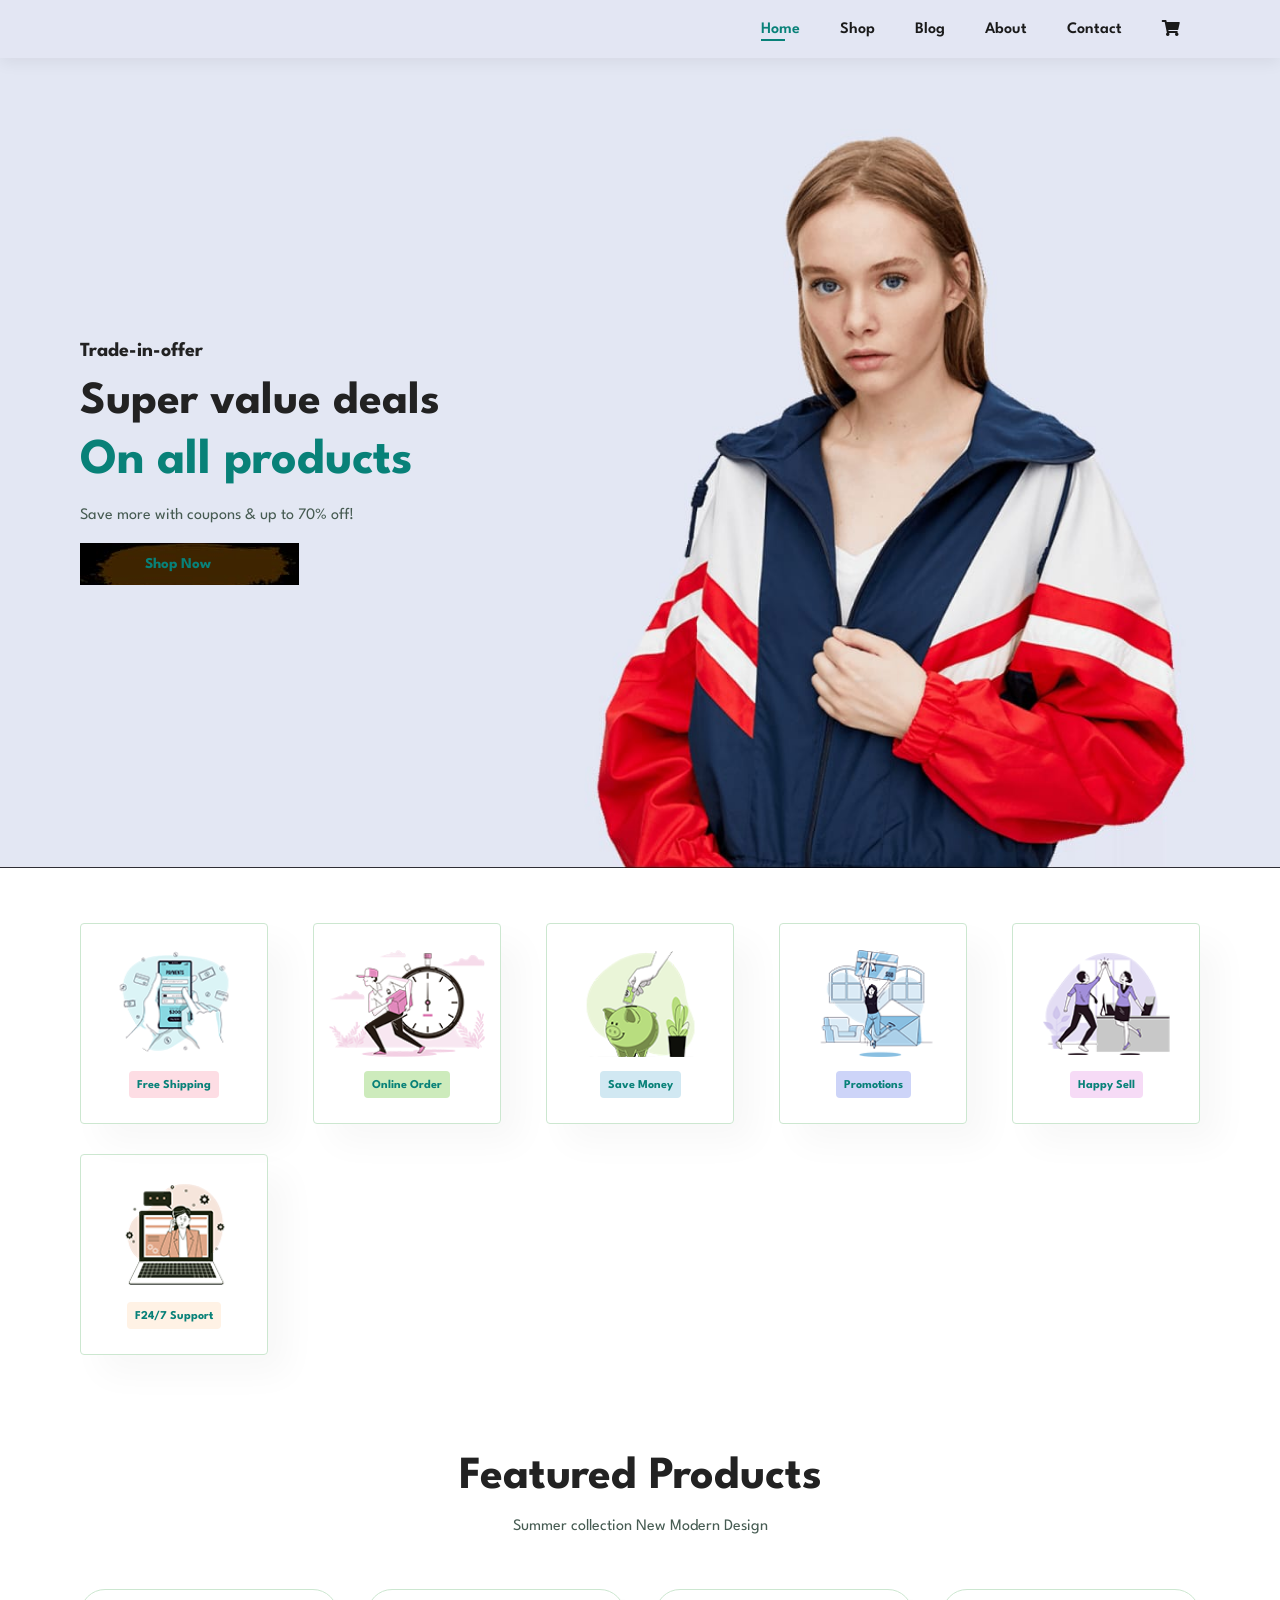
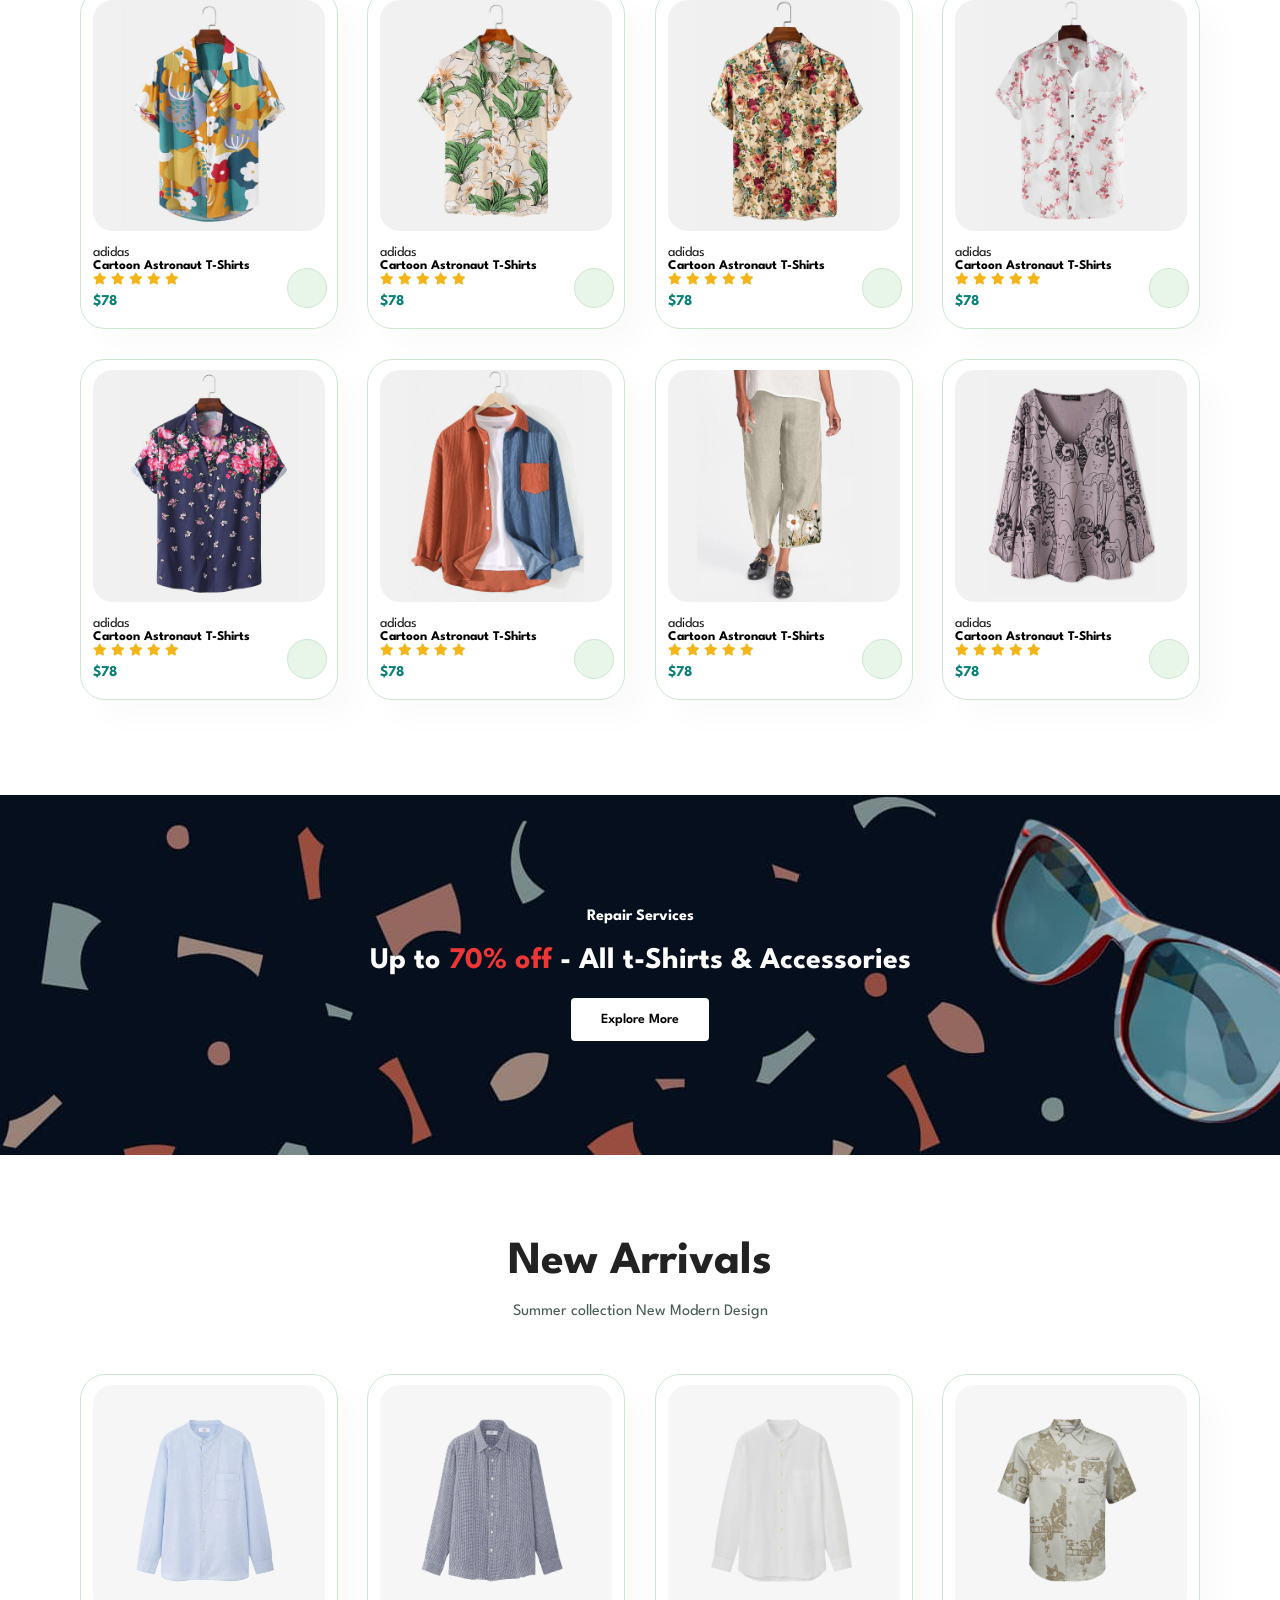
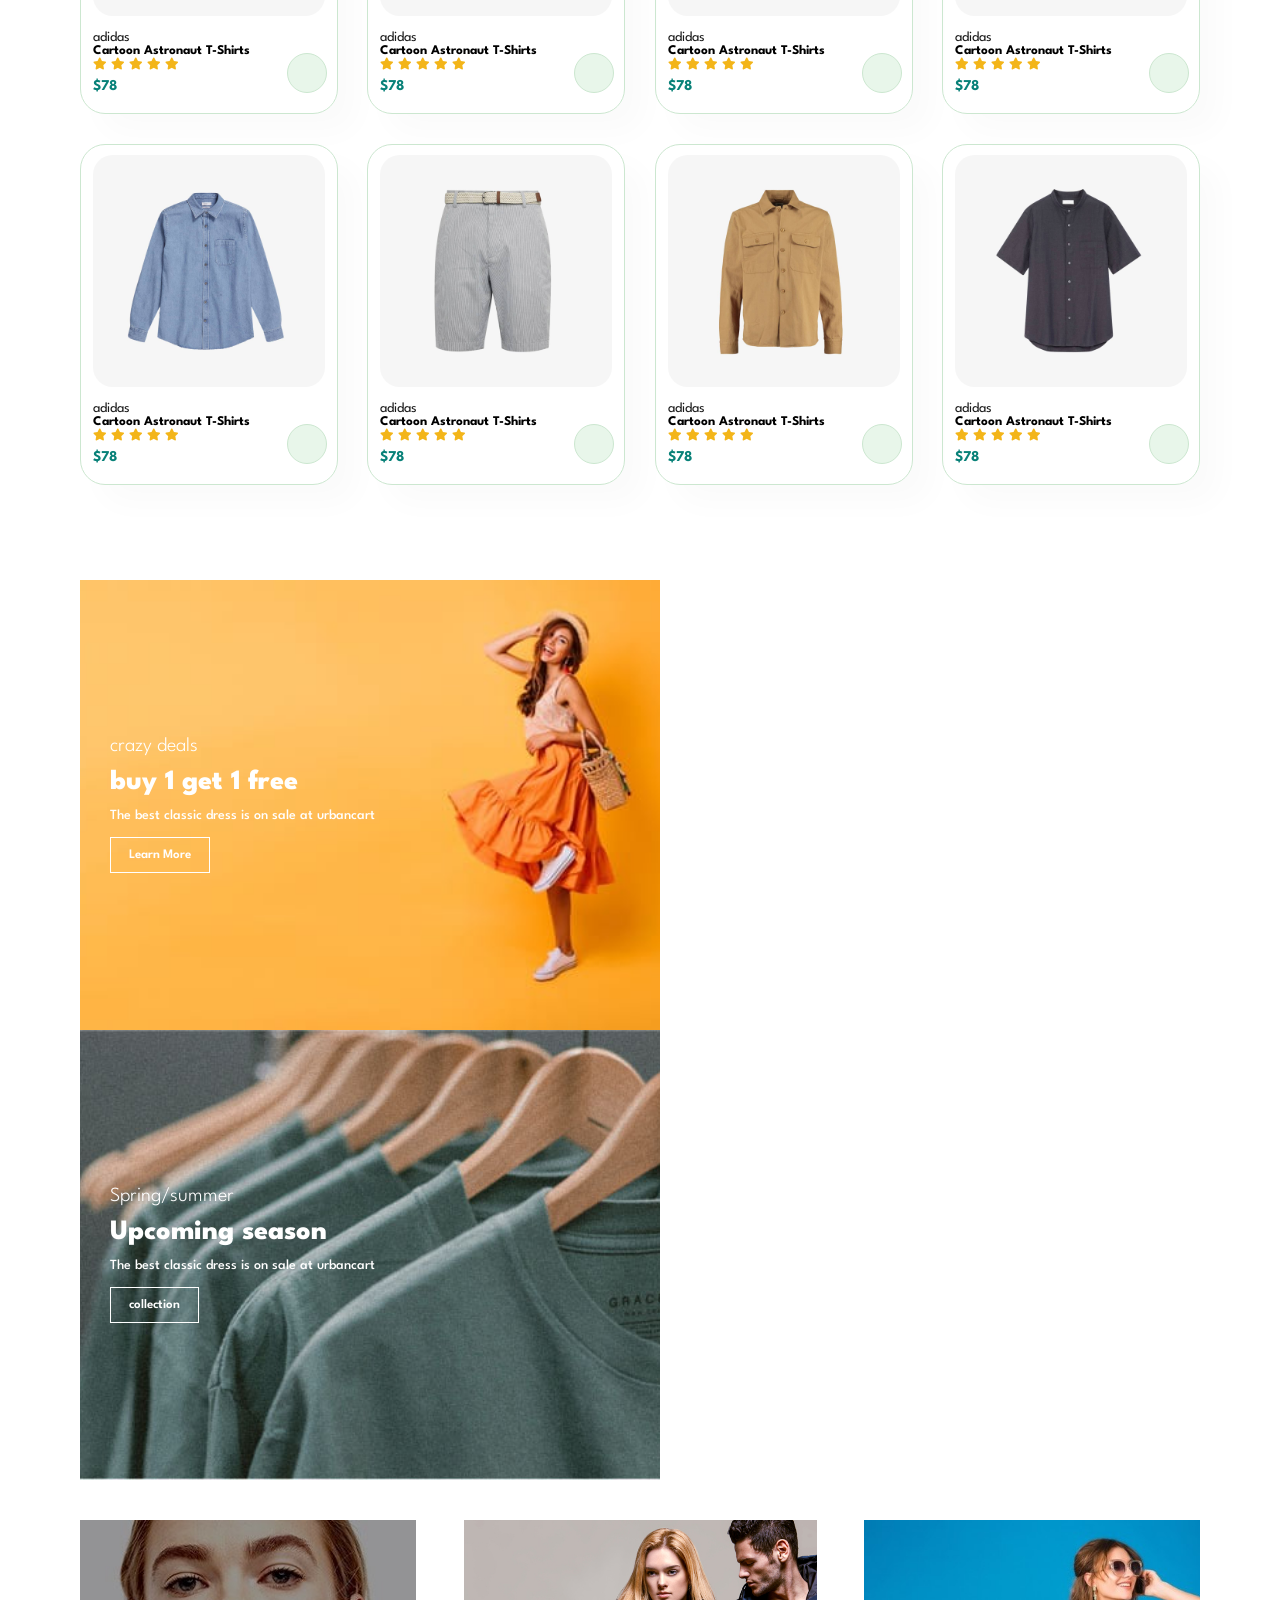
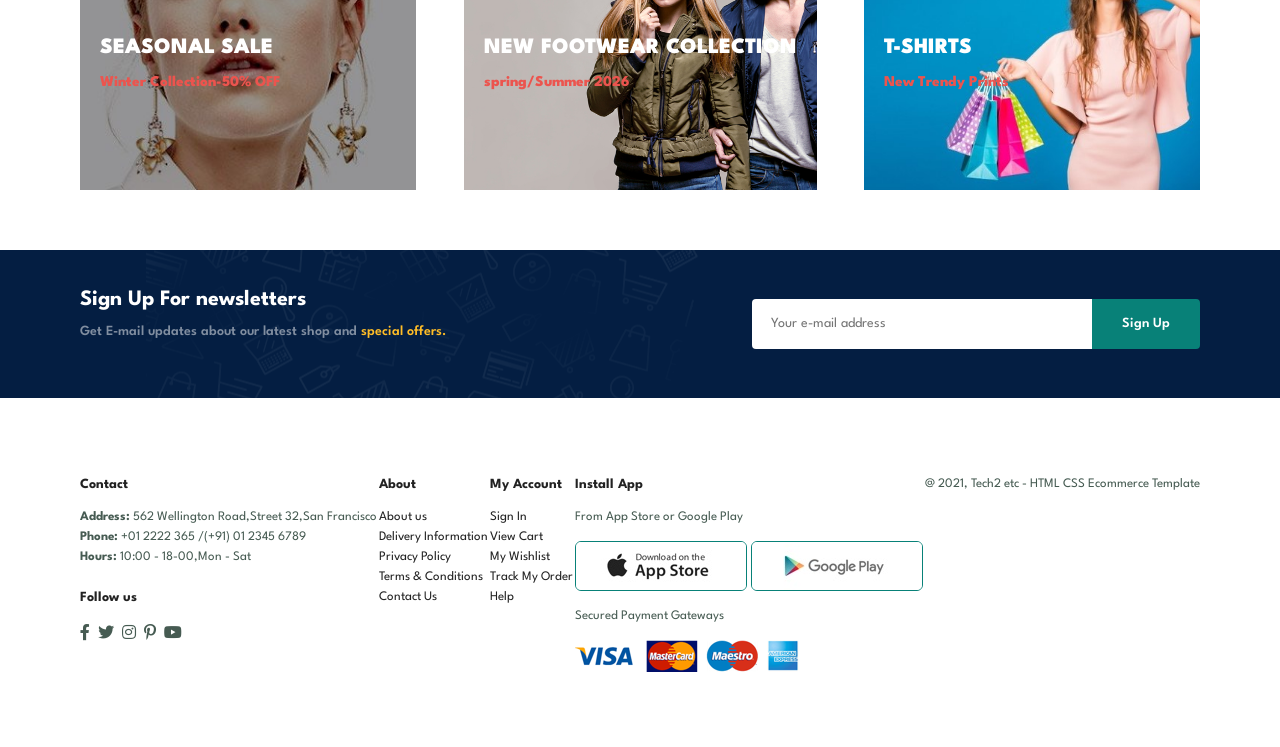
==== index.html @ f7c3d617 "Add files via upload" ====
<!DOCTYPE html>
<html lang="en">
    <head>
        <meta charset="UTF-8">
        <meta http-euuiv="X-UA-Compatible" contents="IE=edge">
        <meta name="viewport" contents="width=device-width,initial-scale=1.0">
        <title> Prachi Ecommerce website</title>
        <link rel="stylesheet" href="https://use.fontawesome.com/releases/v5.15.4/css/all.css" />
        <link rel="stylesheet" href="style.css">
    </head>
    <body>
        <section id="header">
<a href="#"> <img src="Picturess/logo2.png" class="logo" alt=""></a>
<div> 
    <ul id="navbar">
        <li><a class="active" href="index.html">Home</a></li>
        <li><a href="shop.html">Shop</a></li>
        <li><a href="blog.html">Blog</a></li>
        <li><a href="about.html">About</a></li>
        <li><a href="contact.html">Contact</a></li>
        <li><a href="cart.html"><i class="fas fa-shopping-cart"></i></i></a></li>
    </ul>
</div>
        </section>

        <section id="hero">
            <h4>Trade-in-offer</h4>
            <h2>Super value deals</h2>
            <h1>On all products</h1>
            <p>Save more with coupons & up to 70% off! </p>
            <button>Shop Now</button>
        </section>

<section id="feature" class="section-p1">
   <div class="fe-box">
  <img src="picturess/f1.png" alt="">
  <h6>Free Shipping</h6>
   </div>

    <div class="fe-box">
  <img src="picturess/f2.png" alt="">
  <h6>Online Order</h6>
   </div>

   <div class="fe-box">
  <img src="picturess/f3.png" alt="">
  <h6>Save Money</h6>
   </div>

   <div class="fe-box">
  <img src="picturess/f4.png" alt="">
  <h6>Promotions</h6>
   </div>

   <div class="fe-box">
  <img src="picturess/f5.png" alt="">
  <h6>Happy Sell</h6>
   </div>

   <div class="fe-box">
  <img src="picturess/f6.png" alt="">
  <h6>F24/7 Support</h6>
   </div>
</section>

<section id="product1" class="section-p1">
<h2> Featured Products</h2>
<p>Summer collection New Modern Design</p>
<div class="pro-container">
    <div class="pro">
        <img src="picturess/f1.jpeg" alt="">
        <div class="des">
            <span>adidas</span>
            <h5>Cartoon Astronaut T-Shirts</h5>
            <div class="star">
                <i class="fas fa-star"></i>
                <i class="fas fa-star"></i>
                <i class="fas fa-star"></i>
                <i class="fas fa-star"></i>
                <i class="fas fa-star"></i>
            </div>
            <h4>$78</h4>
        </div>
        <a href="#"><i class="fas fa-shopping-cart cart"></i></a>
    </div>

        <div class="pro">
        <img src="picturess/f2.jpg" alt="">
        <div class="des">
            <span>adidas</span>
            <h5>Cartoon Astronaut T-Shirts</h5>
            <div class="star">
                <i class="fas fa-star"></i>
                <i class="fas fa-star"></i>
                <i class="fas fa-star"></i>
                <i class="fas fa-star"></i>
                <i class="fas fa-star"></i>
            </div>
            <h4>$78</h4>
        </div>
        <a href="#"><i class="fas fa-shopping-cart cart"></i></a>
    </div>

        <div class="pro">
        <img src="picturess/f3.jpg" alt="">
        <div class="des">
            <span>adidas</span>
            <h5>Cartoon Astronaut T-Shirts</h5>
            <div class="star">
                <i class="fas fa-star"></i>
                <i class="fas fa-star"></i>
                <i class="fas fa-star"></i>
                <i class="fas fa-star"></i>
                <i class="fas fa-star"></i>
            </div>
            <h4>$78</h4>
        </div>
        <a href="#"><i class="fas fa-shopping-cart cart"></i></a>
    </div>

        <div class="pro">
        <img src="picturess/f4.jpg" alt="">
        <div class="des">
            <span>adidas</span>
            <h5>Cartoon Astronaut T-Shirts</h5>
            <div class="star">
                <i class="fas fa-star"></i>
                <i class="fas fa-star"></i>
                <i class="fas fa-star"></i>
                <i class="fas fa-star"></i>
                <i class="fas fa-star"></i>
            </div>
            <h4>$78</h4>
        </div>
        <a href="#"><i class="fas fa-shopping-cart cart"></i></a>
    </div>

        <div class="pro">
        <img src="picturess/f5.jpg" alt="">
        <div class="des">
            <span>adidas</span>
            <h5>Cartoon Astronaut T-Shirts</h5>
            <div class="star">
                <i class="fas fa-star"></i>
                <i class="fas fa-star"></i>
                <i class="fas fa-star"></i>
                <i class="fas fa-star"></i>
                <i class="fas fa-star"></i>
            </div>
            <h4>$78</h4>
        </div>
        <a href="#"><i class="fas fa-shopping-cart cart"></i></a>
    </div>

        <div class="pro">
        <img src="picturess/f6.jpg" alt="">
        <div class="des">
            <span>adidas</span>
            <h5>Cartoon Astronaut T-Shirts</h5>
            <div class="star">
                <i class="fas fa-star"></i>
                <i class="fas fa-star"></i>
                <i class="fas fa-star"></i>
                <i class="fas fa-star"></i>
                <i class="fas fa-star"></i>
            </div>
            <h4>$78</h4>
        </div>
        <a href="#"><i class="fas fa-shopping-cart cart"></i></a>
    </div>

        <div class="pro">
        <img src="picturess/f7.jpg" alt="">
        <div class="des">
            <span>adidas</span>
            <h5>Cartoon Astronaut T-Shirts</h5>
            <div class="star">
                <i class="fas fa-star"></i>
                <i class="fas fa-star"></i>
                <i class="fas fa-star"></i>
                <i class="fas fa-star"></i>
                <i class="fas fa-star"></i>
            </div>
            <h4>$78</h4>
        </div>
        <a href="#"><i class="fas fa-shopping-cart cart"></i></a>
    </div>

        <div class="pro">
        <img src="picturess/f8.jpg" alt="">
        <div class="des">
            <span>adidas</span>
            <h5>Cartoon Astronaut T-Shirts</h5>
            <div class="star">
                <i class="fas fa-star"></i>
                <i class="fas fa-star"></i>
                <i class="fas fa-star"></i>
                <i class="fas fa-star"></i>
                <i class="fas fa-star"></i>
            </div>
            <h4>$78</h4>
        </div>
        <a href="#"><i class="fas fa-shopping-cart cart"></i></a>
    </div>
</div>
</section>

<section id="banner" class="section-m1">
    <h4>Repair Services</h4>
    <h2>Up to <span>70% off</span> - All t-Shirts & Accessories</h2>
    <button class="normal">Explore More</button>
</section>

<section id="product1" class="section-p1">
<h2> New Arrivals</h2>
<p>Summer collection New Modern Design</p>
<div class="pro-container">
    <div class="pro">
        <img src="newArrivals/n1.jpg" alt="">
        <div class="des">
            <span>adidas</span>
            <h5>Cartoon Astronaut T-Shirts</h5>
            <div class="star">
                <i class="fas fa-star"></i>
                <i class="fas fa-star"></i>
                <i class="fas fa-star"></i>
                <i class="fas fa-star"></i>
                <i class="fas fa-star"></i>
            </div>
            <h4>$78</h4>
        </div>
        <a href="#"><i class="fas fa-shopping-cart cart"></i></a>
    </div>

        <div class="pro">
        <img src="newArrivals/n2.jpg" alt="">
        <div class="des">
            <span>adidas</span>
            <h5>Cartoon Astronaut T-Shirts</h5>
            <div class="star">
                <i class="fas fa-star"></i>
                <i class="fas fa-star"></i>
                <i class="fas fa-star"></i>
                <i class="fas fa-star"></i>
                <i class="fas fa-star"></i>
            </div>
            <h4>$78</h4>
        </div>
        <a href="#"><i class="fas fa-shopping-cart cart"></i></a>
    </div>

        <div class="pro">
        <img src="newArrivals/n3.jpg" alt="">
        <div class="des">
            <span>adidas</span>
            <h5>Cartoon Astronaut T-Shirts</h5>
            <div class="star">
                <i class="fas fa-star"></i>
                <i class="fas fa-star"></i>
                <i class="fas fa-star"></i>
                <i class="fas fa-star"></i>
                <i class="fas fa-star"></i>
            </div>
            <h4>$78</h4>
        </div>
        <a href="#"><i class="fas fa-shopping-cart cart"></i></a>
    </div>

        <div class="pro">
        <img src="newArrivals/n4.jpg" alt="">
        <div class="des">
            <span>adidas</span>
            <h5>Cartoon Astronaut T-Shirts</h5>
            <div class="star">
                <i class="fas fa-star"></i>
                <i class="fas fa-star"></i>
                <i class="fas fa-star"></i>
                <i class="fas fa-star"></i>
                <i class="fas fa-star"></i>
            </div>
            <h4>$78</h4>
        </div>
        <a href="#"><i class="fas fa-shopping-cart cart"></i></a>
    </div>

        <div class="pro">
        <img src="newArrivals/n5.jpg" alt="">
        <div class="des">
            <span>adidas</span>
            <h5>Cartoon Astronaut T-Shirts</h5>
            <div class="star">
                <i class="fas fa-star"></i>
                <i class="fas fa-star"></i>
                <i class="fas fa-star"></i>
                <i class="fas fa-star"></i>
                <i class="fas fa-star"></i>
            </div>
            <h4>$78</h4>
        </div>
        <a href="#"><i class="fas fa-shopping-cart cart"></i></a>
    </div>

        <div class="pro">
        <img src="newArrivals/n6.jpg" alt="">
        <div class="des">
            <span>adidas</span>
            <h5>Cartoon Astronaut T-Shirts</h5>
            <div class="star">
                <i class="fas fa-star"></i>
                <i class="fas fa-star"></i>
                <i class="fas fa-star"></i>
                <i class="fas fa-star"></i>
                <i class="fas fa-star"></i>
            </div>
            <h4>$78</h4>
        </div>
        <a href="#"><i class="fas fa-shopping-cart cart"></i></a>
    </div>

        <div class="pro">
        <img src="newArrivals/n7.jpg" alt="">
        <div class="des">
            <span>adidas</span>
            <h5>Cartoon Astronaut T-Shirts</h5>
            <div class="star">
                <i class="fas fa-star"></i>
                <i class="fas fa-star"></i>
                <i class="fas fa-star"></i>
                <i class="fas fa-star"></i>
                <i class="fas fa-star"></i>
            </div>
            <h4>$78</h4>
        </div>
        <a href="#"><i class="fas fa-shopping-cart cart"></i></a>
    </div>

        <div class="pro">
        <img src="newArrivals/n8.jpg" alt="">
        <div class="des">
            <span>adidas</span>
            <h5>Cartoon Astronaut T-Shirts</h5>
            <div class="star">
                <i class="fas fa-star"></i>
                <i class="fas fa-star"></i>
                <i class="fas fa-star"></i>
                <i class="fas fa-star"></i>
                <i class="fas fa-star"></i>
            </div>
            <h4>$78</h4>
        </div>
        <a href="#"><i class="fas fa-shopping-cart cart"></i></a>
    </div>
</div>
</section>

<section id="sm-banner" class="section-p1">
    <div class="banner-box">
        <h4>crazy deals</h4>
        <h2>buy 1 get 1 free</h2>
        <span>The best classic dress is on sale at urbancart</span>
        <button class="white">Learn More</button>
    </div>

    <div class="banner-box banner-box2">
        <h4>Spring/summer</h4>
        <h2>Upcoming season</h2>
        <span>The best classic dress is on sale at urbancart</span>
        <button class="white">collection</button>
    </div>
</section>

<section id="banner3">
     <div class="banner-box">
        <h2>SEASONAL SALE</h2>
        <h3>Winter Collection-50% OFF</h3>
    </div>

     <div class="banner-box banner-box2">
        <h2>NEW FOOTWEAR COLLECTION</h2>
        <h3>spring/Summer 2026</h3>
    </div>

     <div class="banner-box banner-box3">
        <h2>T-SHIRTS</h2>
        <h3>New Trendy Prints</h3>
    </div>
</section>

<section id="newsletter" class="section-p1  section-m1">
    <div class="newstext">
        <h4>Sign Up For newsletters</h4>
        <p>Get E-mail updates about our latest shop and <span> special offers.</span> </p>
        </div>

    <div class="form">
    <input type="text" placeholder="Your e-mail address">
    <button class="normal">Sign Up</button>
    <div>

    </div>
</section>

<footer class="section-p1">
    <div class="col">
        <h4>Contact</h4>
        <p><strong>Address: </strong> 562 Wellington Road,Street 32,San Francisco</p>
        <p><strong>Phone:</strong> +01 2222 365 /(+91) 01 2345 6789</p>
        <p><strong>Hours:</strong> 10:00 - 18-00,Mon - Sat </p>
        <div class="follow">
            <h4>Follow us</h4>
            <div class="icon">
                <i class="fab fa-facebook-f"></i>
                <i class="fab fa-twitter"></i>
                <i class="fab fa-instagram"></i>
                <i class="fab fa-pinterest-p"></i>
                <i class="fab fa-youtube"></i>
            </div>
        </div>
    </div>
    <div class="col">
        <h4>About</h4>
        <a href="#">About us</a>
        <a href="#">Delivery Information</a>
        <a href="#">Privacy Policy</a>
        <a href="#">Terms & Conditions</a>
        <a href="#">Contact Us</a>
    </div>

     <div class="col">
        <h4>My Account</h4>
        <a href="#">Sign In</a>
        <a href="#">View Cart</a>
        <a href="#">My Wishlist</a>
        <a href="#">Track My Order</a>
        <a href="#">Help</a>
    </div>

    <div class="col install">
        <h4>Install App</h4>
        <p>From App Store or Google Play</p>
        <div class="row">
            <img src="newArrivals/app.jpg" alt="">
            <img src="newArrivals/play.jpg" alt="">
        </div>
        <p>Secured Payment Gateways</p>
        <img src ="newArrivals/pay.png" alt="">
    </div>

    <div class"copyright">
        <p>@ 2021, Tech2 etc - HTML CSS Ecommerce Template</p>
    </div>
</footer>
      <script src="script.js"></script>
    </body>
</html>
---- style.css ----
@import url('https://fonts.googleapis.com/css2?family=Spartan:wght@100;200;300;400;500;600;700;800;900&display=swap');
*{
    margin: 0;
    padding: 0;
    box-sizing:border-box;
    font-family: 'Spartan', sans-serif;
}

.logo {
    width: 80px;
    height: auto;;
}

h1 {
    font-size: 50px;
    line-height: 64px;
    color: #222;
}

h2 {
    font-size: 46px;
    line-height: 54px;
    color: #222;
}

h4 {
    font-size: 20px;
    color: #222;
}

h6 {
    font-weight: 700;
    font-size: 12px;
}

p {
    font-size: 16px;
    color: #465b52;
    margin: 15px 0 20px 0;
}

.section-p1 {
    padding: 40px 80px;
}

.section-m1 {
    margin: 40px 0;
}

button.normal{
    font-size: 14px;
    font-weight: 600;
    padding: 15px 30px;
    color: #000;
    background-color: #fff;
    border-radius: 4px;
    cursor: pointer;
    border: none;
    outline: none;
    transition: 0.2s;
}

button.white{
    font-size: 13px;
    font-weight: 600;
    padding: 11px 18px;
    color: #fff;
    background-color: transparent;
    cursor: pointer;
    border: 1px solid #fff;
    outline: none;
    transition: 0.2s;
}

body{
    width: 100%;
}

#header{
    display: flex;
    align-items: center;
    justify-content: space-between;
    padding: 20px 80px;
    background: #E3E6F3;
    box-shadow: 0 5px 15px rgba(0, 0, 0, 0.06);
    z-index: 999;
    position: sticky;
    top: 0;
    left: 0;
}

#navbar{
   display: flex;
   align-items: center;
   justify-content: center; 
}

#navbar li{
    list-style: none;
    padding: 0 20px;
    position: relative;
}

#navbar li a {
    text-decoration: none;
    font-size: 16px;
    font-weight: 600;
    color: #1a1a1a;
    transition: 0.3s ease;
}

#navbar li a:hover,
#navbar li a.active{
    color: #088178;
}

#navbar li a.active::after,
#navbar li a:hover ::after {
    content: "";
    width: 30%;
    height: 2px;
    background: #088178;
    position: absolute;
    bottom: -4px;
    left: 20px;
}

#hero {
    background-image: url("picturess/hero4.png");
    height: 90vh;
    width: 100%;
    background-size: cover;
    background-position: top 25% right 0;
    padding: 0 80px;
    display: flex;
    flex-direction: column;
    align-items: flex-start;
    justify-content: center;
}

#hero h4{
    padding-bottom: 15px;
}
#hero h1{
    color: #088178
}
#hero button{
    background-image: url("picturess/button.png");
    background-color: transparent;
    color: #088178;
    border: 0;
    padding: 14px 88px 14px 65px;
    background-repeat: no-repeat;
    cursor: pointer;
    font-weight: 700;
    font-size: 15px;
}

#feature{
    display: flex;
    align-items: center;
    justify-content:space-between;
    flex-wrap: wrap;

}

#feature .fe-box{
    width: 188px;
    text-align: center;
    padding: 25px 15px;
    box-shadow: 20px 20px 34px rgba(0, 0, 0, 0.03);
    border: 1px solid #cce7d0;
    border-radius: 4px;
    margin: 15px 0;
}

#feature .fe-box:hover{
    box-shadow: 10px 10px 54px rgba(70, 62, 221, 0.1);
}

#feature .fe-box img{
    width: 100%;
    margin-bottom: 10px;
}

#feature .fe-box h6{
    display: inline-block;
    padding: 9px 8px 6px 8px;
    line-height: 1;
    border-radius: 4px;
    color: #088178;
    background-color:  #fddde4;
}

#feature .fe-box:nth-child(2) h6{
    background-color:  #cdebbc;
}

#feature .fe-box:nth-child(3) h6{
    background-color:  #d1e8f2;
}

#feature .fe-box:nth-child(4) h6{
    background-color:  #cdd4f8;
}
#feature .fe-box:nth-child(5) h6{
    background-color:  #f6dbf6;
}
#feature .fe-box:nth-child(6) h6{
    background-color:  #fff2e5;
}

#product1 {
    text-align: center;
}

#product1 .pro-container{
 display: flex;
 justify-content: space-between;
 padding-top: 20px;
 flex-wrap: wrap;
}

#product1 .pro{
    width: 23%;
    min-width: 250px;
    padding: 10px 12px;
    border: 1px solid #cce7d0;
    border-radius: 25px;
    cursor: pointer;
    box-shadow: 20px 20px 30px rgba(0, 0, 0, 0.02);
    margin: 15px 0;
    transition: 0.2s ease;
    position: relative;
}

#product1 .pro:hover{
   box-shadow: 20px 20px 30px rgba(0, 0, 0, 0.06); 
}

#product1 .pro img {
   width: 100%;
   border-radius: 20px;
}

#product1 .pro .des{
    text-align: start;
    padding: 10px 0;
}

#product1 .pro .des span {
    color: #606063;
    font-size: 12px;
}

#product1 .pro .des span {
    padding-top: 7px;
    color: #1a1a1a;
    font-size: 14px;
}

#product1 .pro .des i{
    font-size: 12px;
    color: rgb(243, 181, 25);
}

#product1 .pro .des h4{
    padding-top: 7px;
    font-size: 15px;
    font-weight: 700;
    color: #088178;
}

#product1 .pro .cart{
    width: 40px;
    height: 40px;
    line-height: 40px;
    border-radius: 50px;
    background-color: #e8f6ea ;
    font-weight: 500;
    color: #088178;
    border: 1px solid #cce7d0;
    position:absolute;
    bottom: 20px;
    right:10px;
}

#banner{
    display: flex;
    flex-direction: column;
    justify-content: center;
    align-items: center;
    text-align: center;
    background-image: url("picturess/b2.jpg");
    width: 100%;
    height: 40vh;
    background-size: cover;
    background-position: center;
}

#banner h4{
    color: #fff;
    font-size: 16px;
}

#banner h2{
    color: #fff;
    font-size: 30px;
    padding: 10px 0;
}

#banner h2 span{
    color: #ef3636;

}

#banner button:hover{
    background: #088178;
    color: #fff;
}
#sm-banner{
    display: flex;
    justify-content: space-between;
    flex-wrap: wrap;
}

#sm-banner .banner-box{
    display: flex;
    flex-direction: column;
    justify-content: center;
    align-items: flex-start;
    background-image: url("newArrivals/b17.jpeg");
    min-width: 580px;
    height: 50vh;
    background-size: cover;
    background-position: center;
    padding: 30px;
}

#sm-banner .banner-box2{
    background-image: url("newArrivals/b10.jpg");
}

#sm-banner h4{
    color: #fff;
    font-size: 20px;
    font-weight: 300;
}

#sm-banner h2{
    color: #fff;
    font-size: 28px;
    font-weight: 800;
}

#sm-banner span{
    color: #fff;
    font-size: 14px;
    font-weight: 500;
    padding-bottom: 15px;
}

#sm-banner .banner-box:hover button{
    background: #088178;
    border: 1px solid #088178;
}

#banner3{
display: flex;
justify-content: space-between;
flex-wrap: wrap;
padding: 0 80px;
}

#banner3 .banner-box{
    display: flex;
    flex-direction: column;
    justify-content: center;
    align-items: flex-start;
    background-image: url("newArrivals/b7.jpg");
    min-width: 30%;
    height: 30vh;
    background-size: cover;
    background-position: center;
    padding: 20px;
    margin-bottom:20px ;
}

#banner3 .banner-box2{
    background-image: url("newArrivals/b4.jpg");
}

#banner3 .banner-box3{
      background-image: url("newArrivals/b18.jpeg");
}

#banner3 h2{
    color: #fff;
    font-weight: 900;
    font-size: 22px;
}

#banner3 h3{
    color: #ec544e;
    font-weight: 800;
    font-size: 15px;
}

#newsletter{
    display:flex;
    justify-content: space-between;
    flex-wrap:wrap;
    align-items:center;
    background-image: url("newArrivals/b14.png");
    background-repeat: no-repeat;
    background-position: 20% 30%;
    background-color: #041e42;
}

#newsletter h4{
    font-size: 22px;
    font-weight: 700;
    color: #fff;
}

#newsletter p{
    font-size: 14px;
    font-weight: 600;
    color: #818ea0;
}


#newsletter p span {
    color: #ffbd27;;
}

#newsletter .form{
    display: flex;
    width: 40%;
}

#newsletter input{
    height: 3.125rem;
    padding: 0 1.25em;
    font-size: 14px;
    width: 100%;
    border: 1px solid transparent;
    border-radius: 4px;
    outline: none;
    border-top-right-radius: 0;
      border-bottom-right-radius: 0;
}

#newsletter button{
    background-color: #088178;
    color: #fff;
    white-space: nowrap;
    border-top-left-radius: 0;
      border-bottom-left-radius: 0;
}

footer{
    display: flex;
    flex-wrap: wrap;
    justify-content: space-between;
}

footer .col{
    display: flex;
    flex-direction: column;

   align-items: flex-start;
   margin-bottom: 20px;
}

footer .logo{
    margin-bottom: 30px;
}

footer h4{
    font-size: 14px;
    padding-bottom: 20px;
}

footer p{
    font-size: 13px;
    margin: 0 0 8px 0;
}

footer a{
    font-size: 13px;
    text-decoration: none;
    color: #222;
    margin-bottom: 10px;
    margin: 0 0 8px 0;
}

footer .follow{
    margin-top: 20px;
}

footer .follow i{
    color: #465b52;
    padding-right: 4px;
    cursor: pointer;
}

footer .install .row img{
    border: 1px solid #088178;
    border-radius: 6px;
}

footer .install img{
    margin: 10px 0 15px 0;
}

footer .follow i:hover,
footer a:hover{
    color: #088178;
}

footer .copyright{
    width: 100%;
    text-align: center;
}

@media (max-width:799px){
    #navbar {
    display: flex;
    flex-direction: column;
    align-items: flex-start;
    justify-content: flex-start;
    position: fixed;
    top: 0;
    right: 0px;
    height: 100vh;
    width: 300px;
}
}
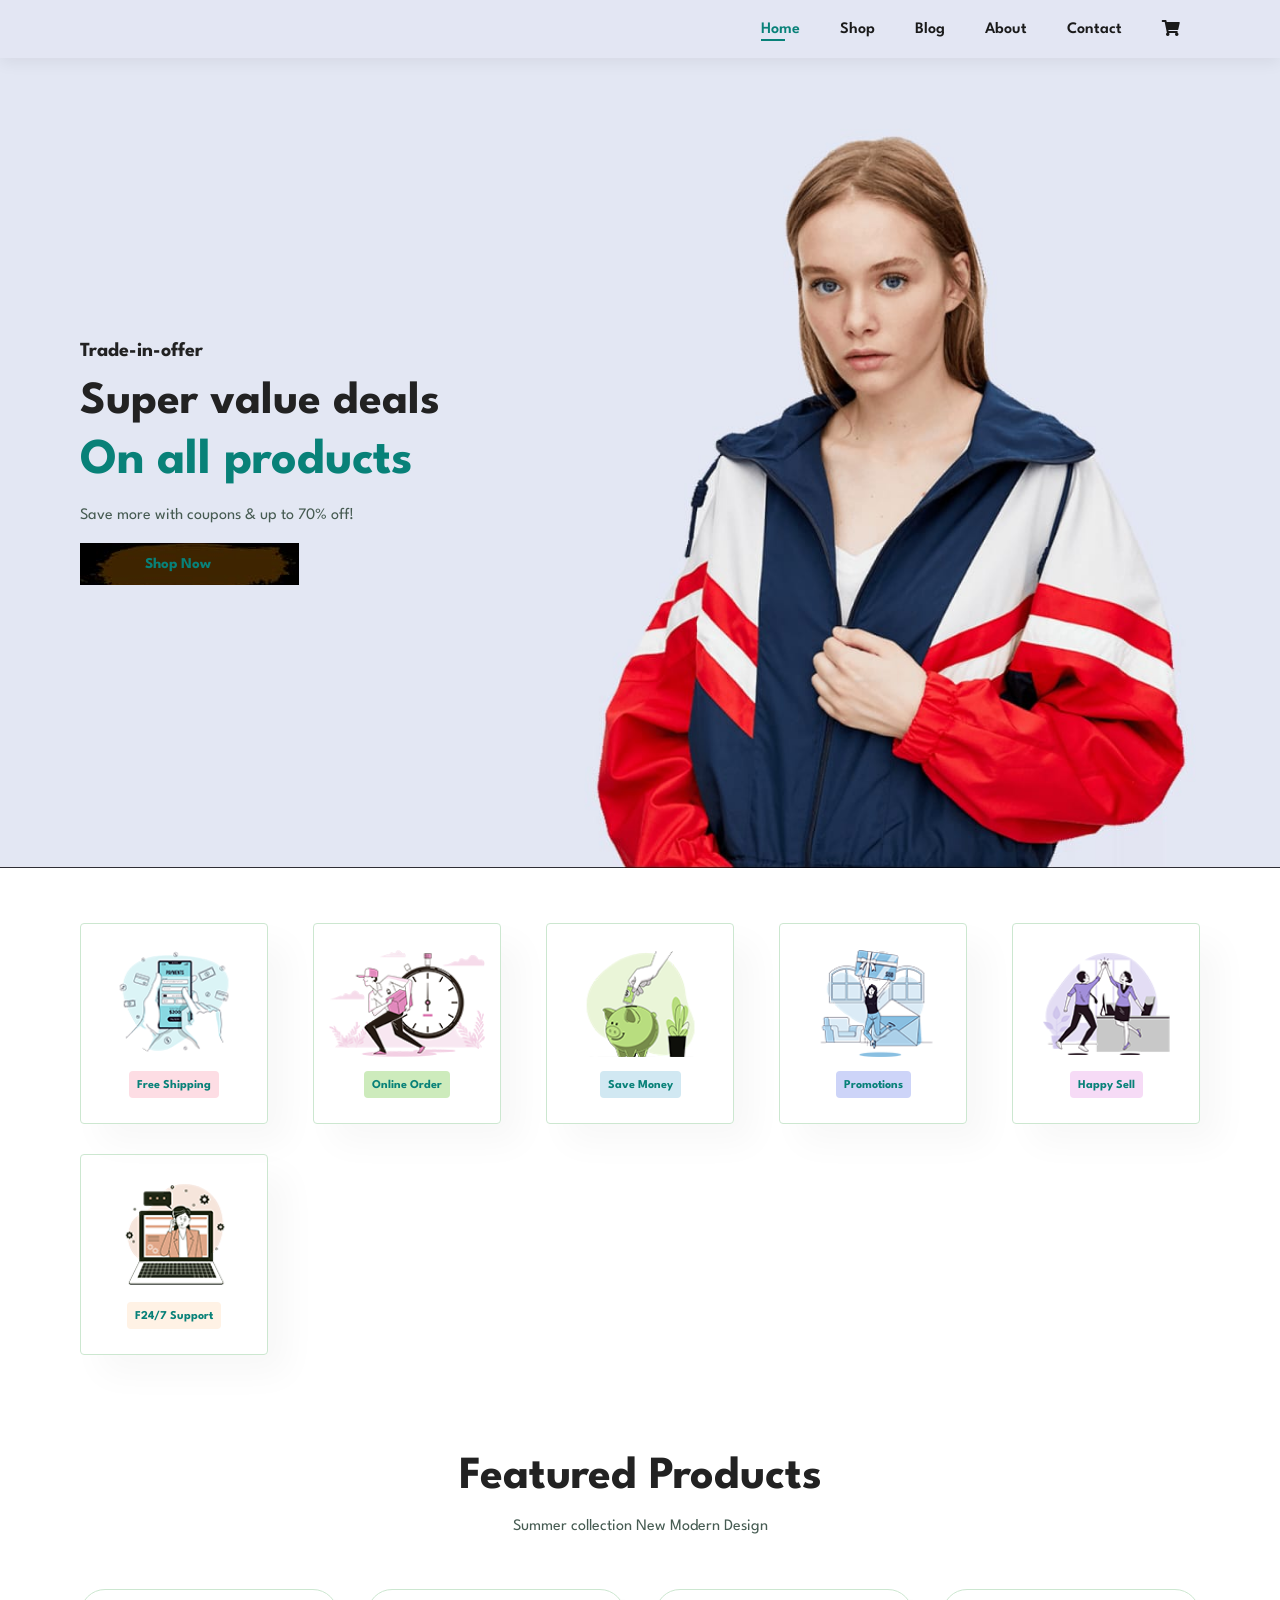
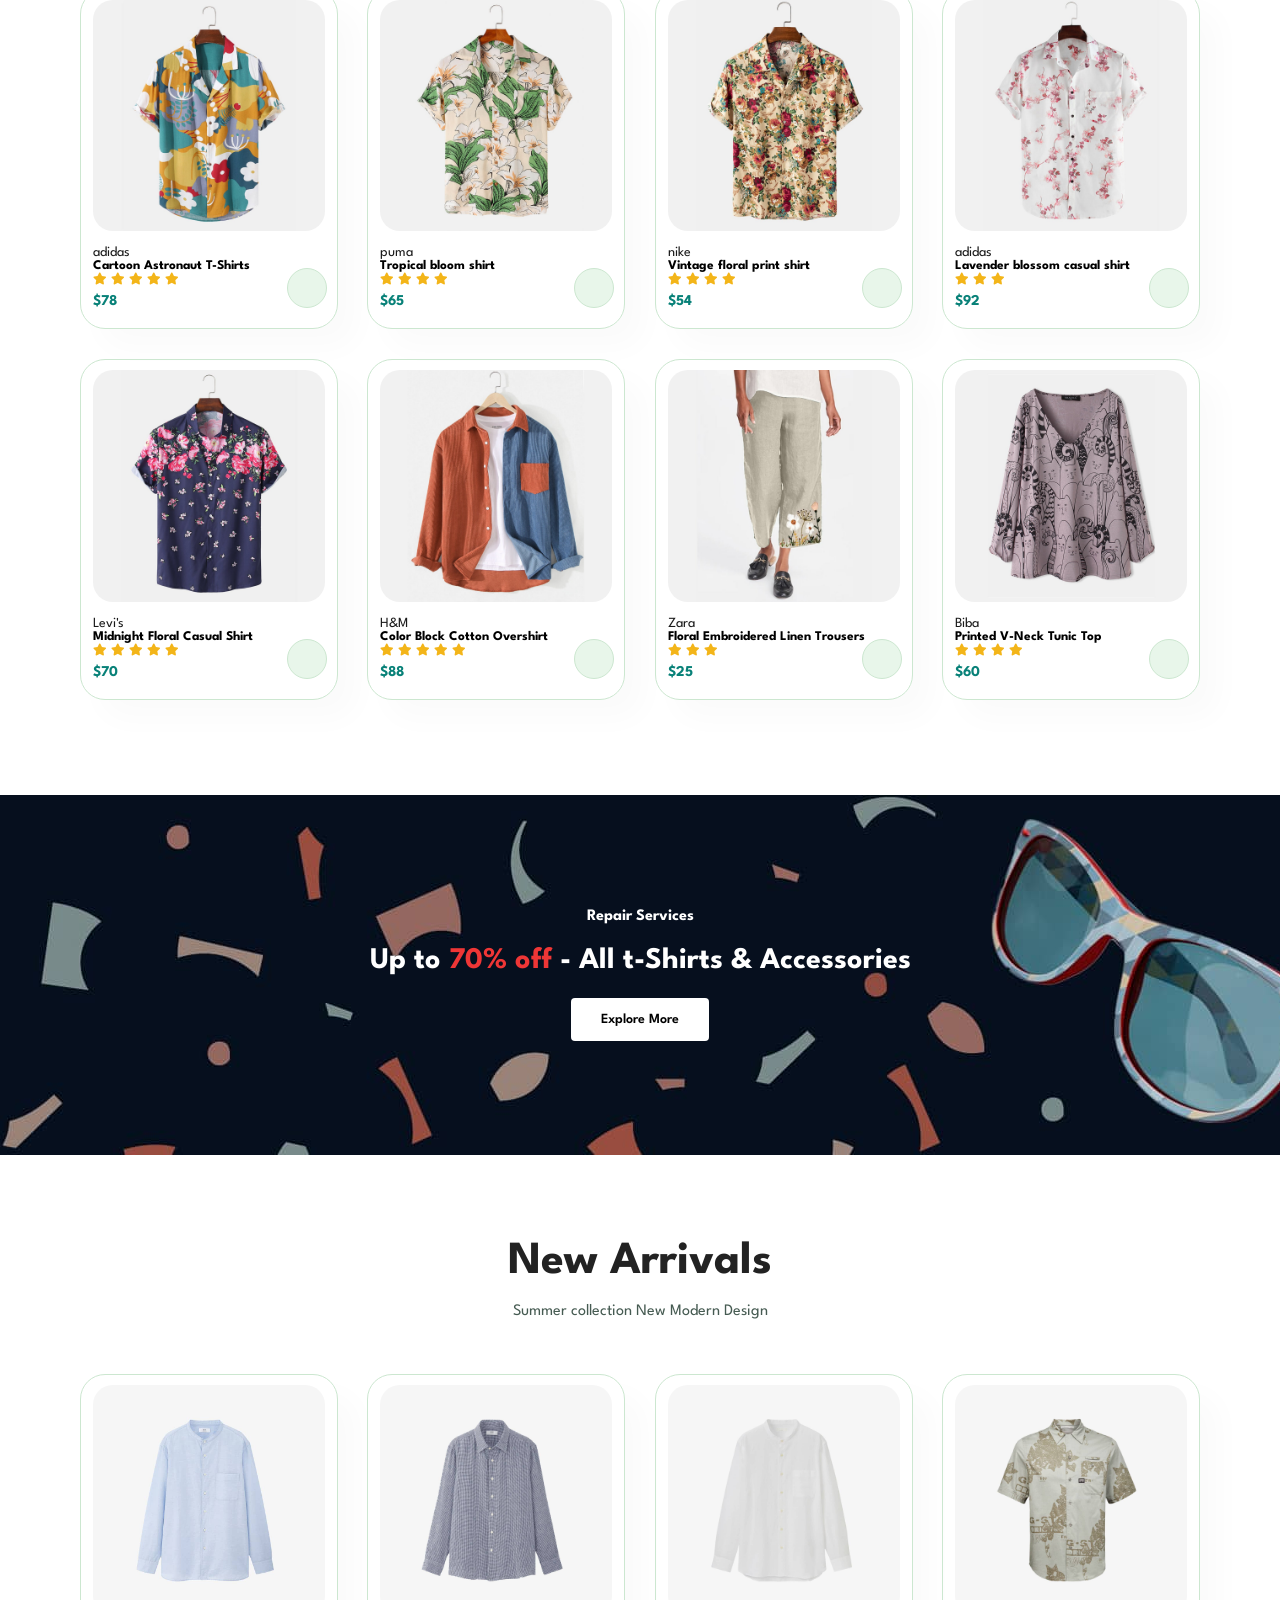
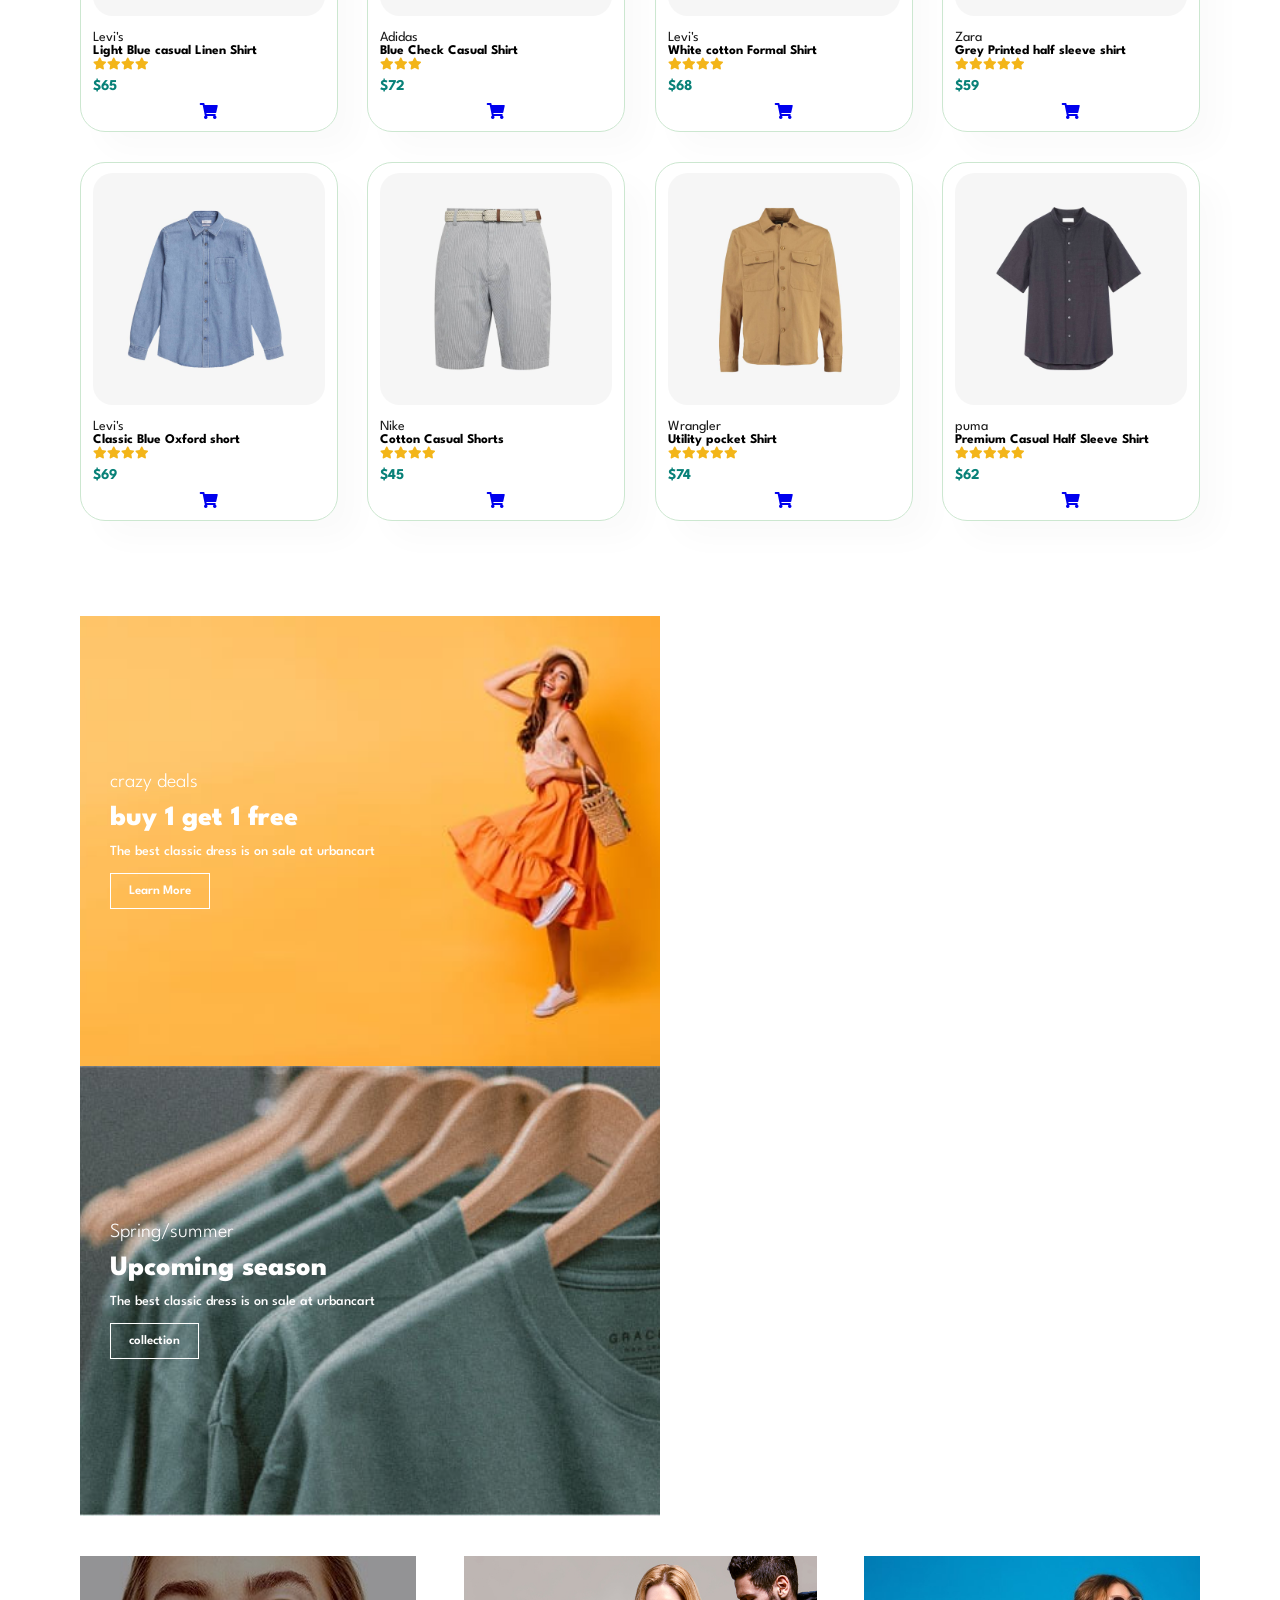
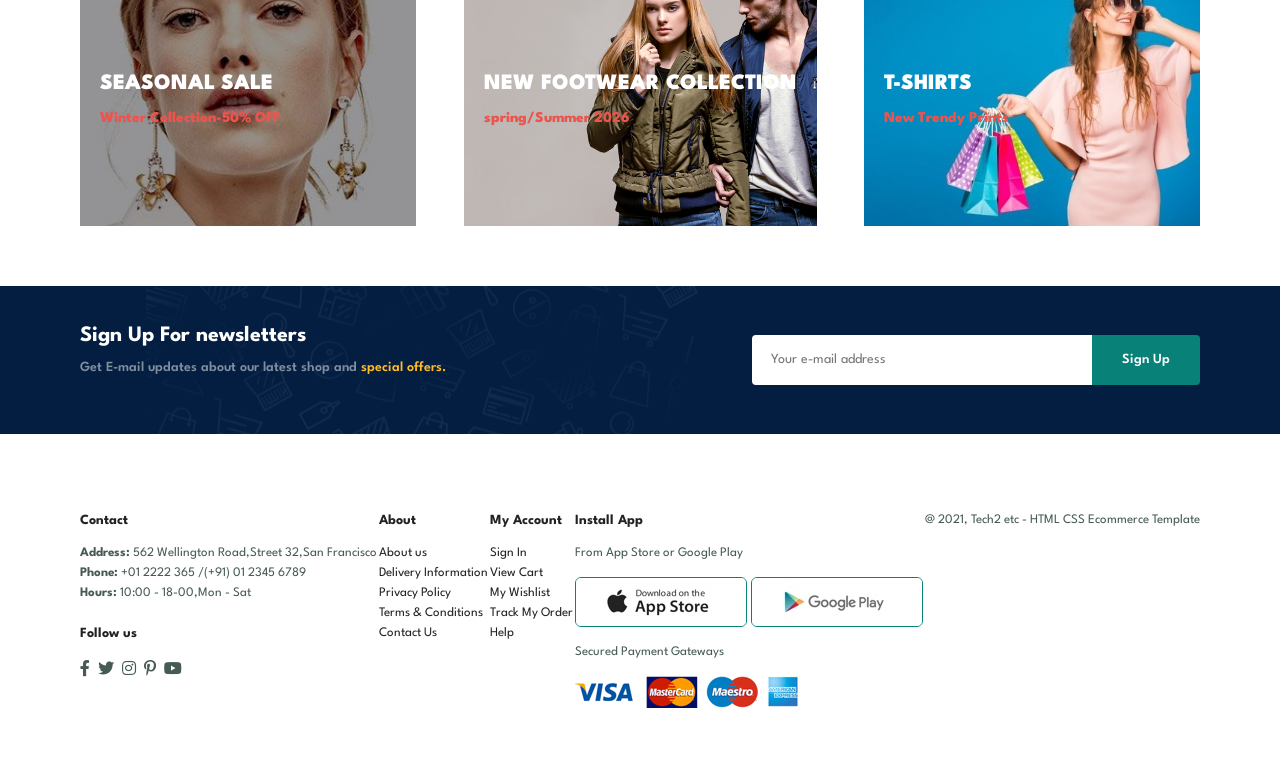
==== commit 30a3a5fd: "Add files via upload Updated E-Commerce Website" ====
--- a/index.html
+++ b/index.html
@@ -87,50 +87,46 @@
         <div class="pro">
         <img src="picturess/f2.jpg" alt="">
         <div class="des">
+            <span>puma</span>
+            <h5>Tropical bloom shirt</h5>
+            <div class="star">
+                <i class="fas fa-star"></i>
+                <i class="fas fa-star"></i>
+                <i class="fas fa-star"></i>
+                <i class="fas fa-star"></i>
+            </div>
+            <h4>$65</h4>
+        </div>
+        <a href="#"><i class="fas fa-shopping-cart cart"></i></a>
+    </div>
+
+        <div class="pro">
+        <img src="picturess/f3.jpg" alt="">
+        <div class="des">
+            <span>nike</span>
+            <h5>Vintage floral print shirt</h5>
+            <div class="star">
+                <i class="fas fa-star"></i>
+                <i class="fas fa-star"></i>
+                <i class="fas fa-star"></i>
+                <i class="fas fa-star"></i>
+            </div>
+            <h4>$54</h4>
+        </div>
+        <a href="#"><i class="fas fa-shopping-cart cart"></i></a>
+    </div>
+
+        <div class="pro">
+        <img src="picturess/f4.jpg" alt="">
+        <div class="des">
             <span>adidas</span>
-            <h5>Cartoon Astronaut T-Shirts</h5>
-            <div class="star">
-                <i class="fas fa-star"></i>
-                <i class="fas fa-star"></i>
-                <i class="fas fa-star"></i>
-                <i class="fas fa-star"></i>
-                <i class="fas fa-star"></i>
-            </div>
-            <h4>$78</h4>
-        </div>
-        <a href="#"><i class="fas fa-shopping-cart cart"></i></a>
-    </div>
-
-        <div class="pro">
-        <img src="picturess/f3.jpg" alt="">
-        <div class="des">
-            <span>adidas</span>
-            <h5>Cartoon Astronaut T-Shirts</h5>
-            <div class="star">
-                <i class="fas fa-star"></i>
-                <i class="fas fa-star"></i>
-                <i class="fas fa-star"></i>
-                <i class="fas fa-star"></i>
-                <i class="fas fa-star"></i>
-            </div>
-            <h4>$78</h4>
-        </div>
-        <a href="#"><i class="fas fa-shopping-cart cart"></i></a>
-    </div>
-
-        <div class="pro">
-        <img src="picturess/f4.jpg" alt="">
-        <div class="des">
-            <span>adidas</span>
-            <h5>Cartoon Astronaut T-Shirts</h5>
-            <div class="star">
-                <i class="fas fa-star"></i>
-                <i class="fas fa-star"></i>
-                <i class="fas fa-star"></i>
-                <i class="fas fa-star"></i>
-                <i class="fas fa-star"></i>
-            </div>
-            <h4>$78</h4>
+            <h5>Lavender blossom casual shirt</h5>
+            <div class="star">
+                <i class="fas fa-star"></i>
+                <i class="fas fa-star"></i>
+                <i class="fas fa-star"></i>
+            </div>
+            <h4>$92</h4>
         </div>
         <a href="#"><i class="fas fa-shopping-cart cart"></i></a>
     </div>
@@ -138,16 +134,16 @@
         <div class="pro">
         <img src="picturess/f5.jpg" alt="">
         <div class="des">
-            <span>adidas</span>
-            <h5>Cartoon Astronaut T-Shirts</h5>
-            <div class="star">
-                <i class="fas fa-star"></i>
-                <i class="fas fa-star"></i>
-                <i class="fas fa-star"></i>
-                <i class="fas fa-star"></i>
-                <i class="fas fa-star"></i>
-            </div>
-            <h4>$78</h4>
+            <span>Levi's</span>
+            <h5>Midnight Floral Casual Shirt</h5>
+            <div class="star">
+                <i class="fas fa-star"></i>
+                <i class="fas fa-star"></i>
+                <i class="fas fa-star"></i>
+                <i class="fas fa-star"></i>
+                <i class="fas fa-star"></i>
+            </div>
+            <h4>$70</h4>
         </div>
         <a href="#"><i class="fas fa-shopping-cart cart"></i></a>
     </div>
@@ -155,16 +151,16 @@
         <div class="pro">
         <img src="picturess/f6.jpg" alt="">
         <div class="des">
-            <span>adidas</span>
-            <h5>Cartoon Astronaut T-Shirts</h5>
-            <div class="star">
-                <i class="fas fa-star"></i>
-                <i class="fas fa-star"></i>
-                <i class="fas fa-star"></i>
-                <i class="fas fa-star"></i>
-                <i class="fas fa-star"></i>
-            </div>
-            <h4>$78</h4>
+            <span>H&M</span>
+            <h5>Color Block Cotton Overshirt</h5>
+            <div class="star">
+                <i class="fas fa-star"></i>
+                <i class="fas fa-star"></i>
+                <i class="fas fa-star"></i>
+                <i class="fas fa-star"></i>
+                <i class="fas fa-star"></i>
+            </div>
+            <h4>$88</h4>
         </div>
         <a href="#"><i class="fas fa-shopping-cart cart"></i></a>
     </div>
@@ -172,16 +168,14 @@
         <div class="pro">
         <img src="picturess/f7.jpg" alt="">
         <div class="des">
-            <span>adidas</span>
-            <h5>Cartoon Astronaut T-Shirts</h5>
-            <div class="star">
-                <i class="fas fa-star"></i>
-                <i class="fas fa-star"></i>
-                <i class="fas fa-star"></i>
-                <i class="fas fa-star"></i>
-                <i class="fas fa-star"></i>
-            </div>
-            <h4>$78</h4>
+            <span>Zara</span>
+            <h5>Floral Embroidered Linen Trousers</h5>
+            <div class="star">
+                <i class="fas fa-star"></i>
+                <i class="fas fa-star"></i>
+                <i class="fas fa-star"></i>
+            </div>
+            <h4>$25</h4>
         </div>
         <a href="#"><i class="fas fa-shopping-cart cart"></i></a>
     </div>
@@ -189,16 +183,15 @@
         <div class="pro">
         <img src="picturess/f8.jpg" alt="">
         <div class="des">
-            <span>adidas</span>
-            <h5>Cartoon Astronaut T-Shirts</h5>
-            <div class="star">
-                <i class="fas fa-star"></i>
-                <i class="fas fa-star"></i>
-                <i class="fas fa-star"></i>
-                <i class="fas fa-star"></i>
-                <i class="fas fa-star"></i>
-            </div>
-            <h4>$78</h4>
+            <span>Biba</span>
+            <h5>Printed V-Neck Tunic Top</h5>
+            <div class="star">
+                <i class="fas fa-star"></i>
+                <i class="fas fa-star"></i>
+                <i class="fas fa-star"></i>
+                <i class="fas fa-star"></i>
+            </div>
+            <h4>$60</h4>
         </div>
         <a href="#"><i class="fas fa-shopping-cart cart"></i></a>
     </div>
@@ -215,142 +208,112 @@
 <h2> New Arrivals</h2>
 <p>Summer collection New Modern Design</p>
 <div class="pro-container">
+
     <div class="pro">
-        <img src="newArrivals/n1.jpg" alt="">
-        <div class="des">
-            <span>adidas</span>
-            <h5>Cartoon Astronaut T-Shirts</h5>
-            <div class="star">
-                <i class="fas fa-star"></i>
-                <i class="fas fa-star"></i>
-                <i class="fas fa-star"></i>
-                <i class="fas fa-star"></i>
-                <i class="fas fa-star"></i>
-            </div>
-            <h4>$78</h4>
-        </div>
-        <a href="#"><i class="fas fa-shopping-cart cart"></i></a>
-    </div>
-
-        <div class="pro">
-        <img src="newArrivals/n2.jpg" alt="">
-        <div class="des">
-            <span>adidas</span>
-            <h5>Cartoon Astronaut T-Shirts</h5>
-            <div class="star">
-                <i class="fas fa-star"></i>
-                <i class="fas fa-star"></i>
-                <i class="fas fa-star"></i>
-                <i class="fas fa-star"></i>
-                <i class="fas fa-star"></i>
-            </div>
-            <h4>$78</h4>
-        </div>
-        <a href="#"><i class="fas fa-shopping-cart cart"></i></a>
-    </div>
-
-        <div class="pro">
-        <img src="newArrivals/n3.jpg" alt="">
-        <div class="des">
-            <span>adidas</span>
-            <h5>Cartoon Astronaut T-Shirts</h5>
-            <div class="star">
-                <i class="fas fa-star"></i>
-                <i class="fas fa-star"></i>
-                <i class="fas fa-star"></i>
-                <i class="fas fa-star"></i>
-                <i class="fas fa-star"></i>
-            </div>
-            <h4>$78</h4>
-        </div>
-        <a href="#"><i class="fas fa-shopping-cart cart"></i></a>
-    </div>
-
-        <div class="pro">
-        <img src="newArrivals/n4.jpg" alt="">
-        <div class="des">
-            <span>adidas</span>
-            <h5>Cartoon Astronaut T-Shirts</h5>
-            <div class="star">
-                <i class="fas fa-star"></i>
-                <i class="fas fa-star"></i>
-                <i class="fas fa-star"></i>
-                <i class="fas fa-star"></i>
-                <i class="fas fa-star"></i>
-            </div>
-            <h4>$78</h4>
-        </div>
-        <a href="#"><i class="fas fa-shopping-cart cart"></i></a>
-    </div>
-
-        <div class="pro">
-        <img src="newArrivals/n5.jpg" alt="">
-        <div class="des">
-            <span>adidas</span>
-            <h5>Cartoon Astronaut T-Shirts</h5>
-            <div class="star">
-                <i class="fas fa-star"></i>
-                <i class="fas fa-star"></i>
-                <i class="fas fa-star"></i>
-                <i class="fas fa-star"></i>
-                <i class="fas fa-star"></i>
-            </div>
-            <h4>$78</h4>
-        </div>
-        <a href="#"><i class="fas fa-shopping-cart cart"></i></a>
-    </div>
-
-        <div class="pro">
-        <img src="newArrivals/n6.jpg" alt="">
-        <div class="des">
-            <span>adidas</span>
-            <h5>Cartoon Astronaut T-Shirts</h5>
-            <div class="star">
-                <i class="fas fa-star"></i>
-                <i class="fas fa-star"></i>
-                <i class="fas fa-star"></i>
-                <i class="fas fa-star"></i>
-                <i class="fas fa-star"></i>
-            </div>
-            <h4>$78</h4>
-        </div>
-        <a href="#"><i class="fas fa-shopping-cart cart"></i></a>
-    </div>
-
-        <div class="pro">
-        <img src="newArrivals/n7.jpg" alt="">
-        <div class="des">
-            <span>adidas</span>
-            <h5>Cartoon Astronaut T-Shirts</h5>
-            <div class="star">
-                <i class="fas fa-star"></i>
-                <i class="fas fa-star"></i>
-                <i class="fas fa-star"></i>
-                <i class="fas fa-star"></i>
-                <i class="fas fa-star"></i>
-            </div>
-            <h4>$78</h4>
-        </div>
-        <a href="#"><i class="fas fa-shopping-cart cart"></i></a>
-    </div>
-
-        <div class="pro">
-        <img src="newArrivals/n8.jpg" alt="">
-        <div class="des">
-            <span>adidas</span>
-            <h5>Cartoon Astronaut T-Shirts</h5>
-            <div class="star">
-                <i class="fas fa-star"></i>
-                <i class="fas fa-star"></i>
-                <i class="fas fa-star"></i>
-                <i class="fas fa-star"></i>
-                <i class="fas fa-star"></i>
-            </div>
-            <h4>$78</h4>
-        </div>
-        <a href="#"><i class="fas fa-shopping-cart cart"></i></a>
-    </div>
-</div>
+<img src="newArrivals/n1.jpg" alt="">
+<div class="des">
+<span>Levi's</span>
+<h5>Light Blue casual Linen Shirt</h5>
+<div class="star">
+</i><i class="fas fa-star"></i><i class="fas fa-star"></i><i class="fas fa-star"></i><i class="fas fa-star"></i>
+</div>
+<h4>$65</h4>
+</div>
+<a href="cart.html"><i class="fas fa-shopping-cart"></i></a>
+</div>
+
+     <div class="pro">
+<img src="newArrivals/n2.jpg" alt="">
+<div class="des">
+<span>Adidas</span>
+<h5>Blue Check Casual Shirt</h5>
+<div class="star">
+</i><i class="fas fa-star"></i><i class="fas fa-star"></i><i class="fas fa-star"></i>
+</div>
+<h4>$72</h4>
+</div>
+<a href="cart.html"><i class="fas fa-shopping-cart"></i></a>
+</div>
+
+<div class="pro">
+<img src="newArrivals/n3.jpg" alt="">
+<div class="des">
+<span>Levi's</span>
+<h5>White cotton Formal Shirt</h5>
+<div class="star">
+</i><i class="fas fa-star"></i><i class="fas fa-star"></i><i class="fas fa-star"></i><i class="fas fa-star"></i>
+</div>
+<h4>$68</h4>
+</div>
+<a href="cart.html"><i class="fas fa-shopping-cart"></i></a>
+</div>
+
+<div class="pro">
+<img src="newArrivals/n4.jpg" alt="">
+<div class="des">
+<span>Zara</span>
+<h5>Grey Printed half sleeve shirt</h5>
+<div class="star">
+<i class="fas fa-star"></i><i class="fas fa-star"></i><i class="fas fa-star"></i><i class="fas fa-star"></i><i class="fas fa-star"></i>
+</div>
+<h4>$59</h4>
+</div>
+<a href="cart.html"><i class="fas fa-shopping-cart"></i></a>
+</div>        
+
+<div class="pro">
+<img src="newArrivals/n5.jpg" alt="">
+<div class="des">
+<span>Levi's</span>
+<h5>Classic Blue Oxford short</h5>
+<div class="star">
+<i class="fas fa-star"></i><i class="fas fa-star"></i><i class="fas fa-star"></i><i class="fas fa-star"></i>
+</div>
+<h4>$69</h4>
+</div>
+<a href="cart.html"><i class="fas fa-shopping-cart"></i></a>
+</div>
+      
+<div class="pro">
+<img src="newArrivals/n6.jpg" alt="">
+<div class="des">
+<span>Nike</span>
+<h5>Cotton Casual Shorts</h5>
+<div class="star">
+</i><i class="fas fa-star"></i><i class="fas fa-star"></i><i class="fas fa-star"></i><i class="fas fa-star"></i>
+</div>
+<h4>$45</h4>
+</div>
+<a href="cart.html"><i class="fas fa-shopping-cart"></i></a>
+</div>
+        
+
+      <div class="pro">
+<img src="newArrivals/n7.jpg" alt="">
+<div class="des">
+<span>Wrangler</span>
+<h5>Utility pocket Shirt</h5>
+<div class="star">
+<i class="fas fa-star"></i><i class="fas fa-star"></i><i class="fas fa-star"></i><i class="fas fa-star"></i><i class="fas fa-star"></i>
+</div>
+<h4>$74</h4>
+</div>
+<a href="cart.html"><i class="fas fa-shopping-cart"></i></a>
+</div>
+
+        <div class="pro">
+<img src="newArrivals/n8.jpg" alt="">
+<div class="des">
+<span>puma </span>
+<h5>Premium Casual Half Sleeve Shirt</h5>
+<div class="star">
+<i class="fas fa-star"></i><i class="fas fa-star"></i><i class="fas fa-star"></i><i class="fas fa-star"></i><i class="fas fa-star"></i>
+</div>
+<h4>$62</h4>
+</div>
+<a href="cart.html"><i class="fas fa-shopping-cart "></i></a>
+</div>
+
 </section>
 
 <section id="sm-banner" class="section-p1">
--- a/style.css
+++ b/style.css
@@ -221,6 +221,8 @@
  flex-wrap: wrap;
 }
 
+
+
 #product1 .pro{
     width: 23%;
     min-width: 250px;
@@ -536,4 +538,20 @@
     height: 100vh;
     width: 300px;
 }
+}
+
+#product1 .pro .cart{
+    width: 40px;
+    height: 40px;
+    display: flex;
+    justify-content: center;
+    align-items: center;
+    line-height: 40px;
+    border-radius: 50%;
+    background-color: #e8f6ea;
+    color: #088178;
+    border: 1px solid #cce7d0;
+    position: absolute;
+    bottom: 20px;
+    right: 10px;
 }
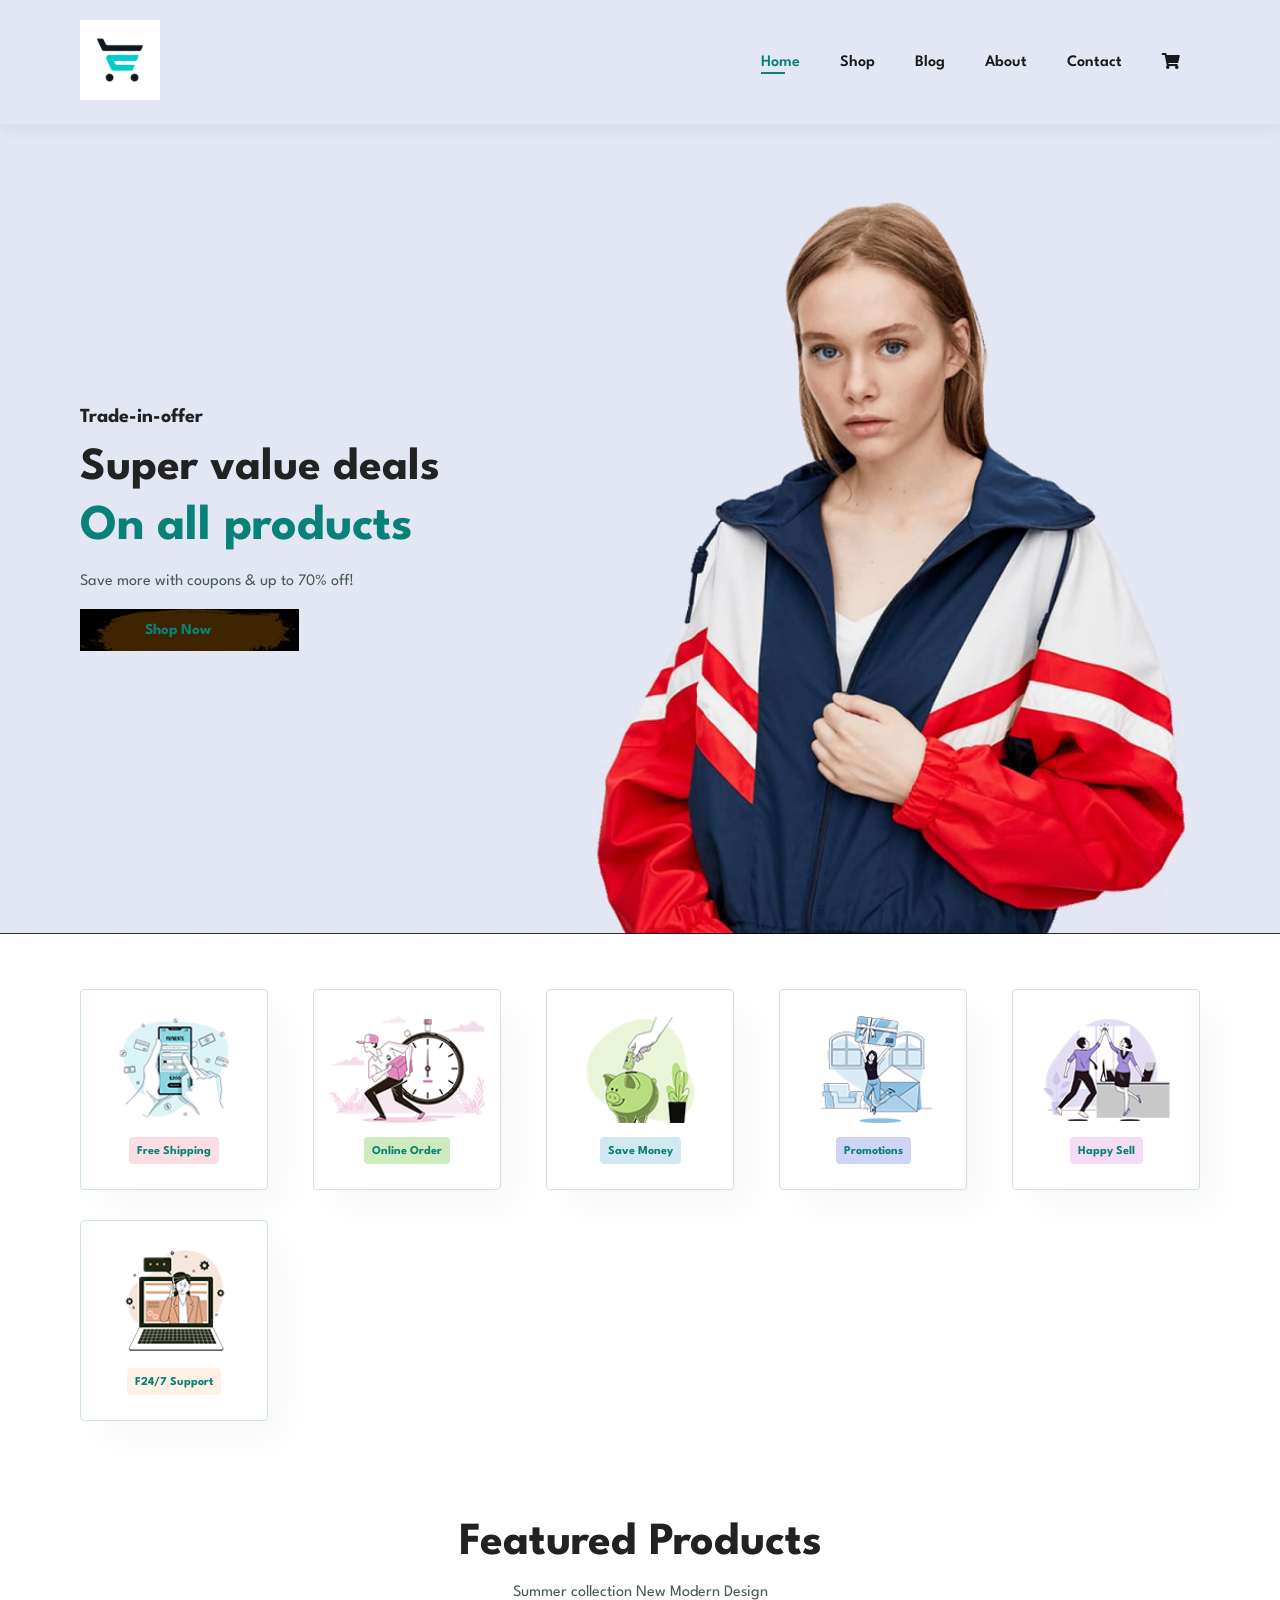
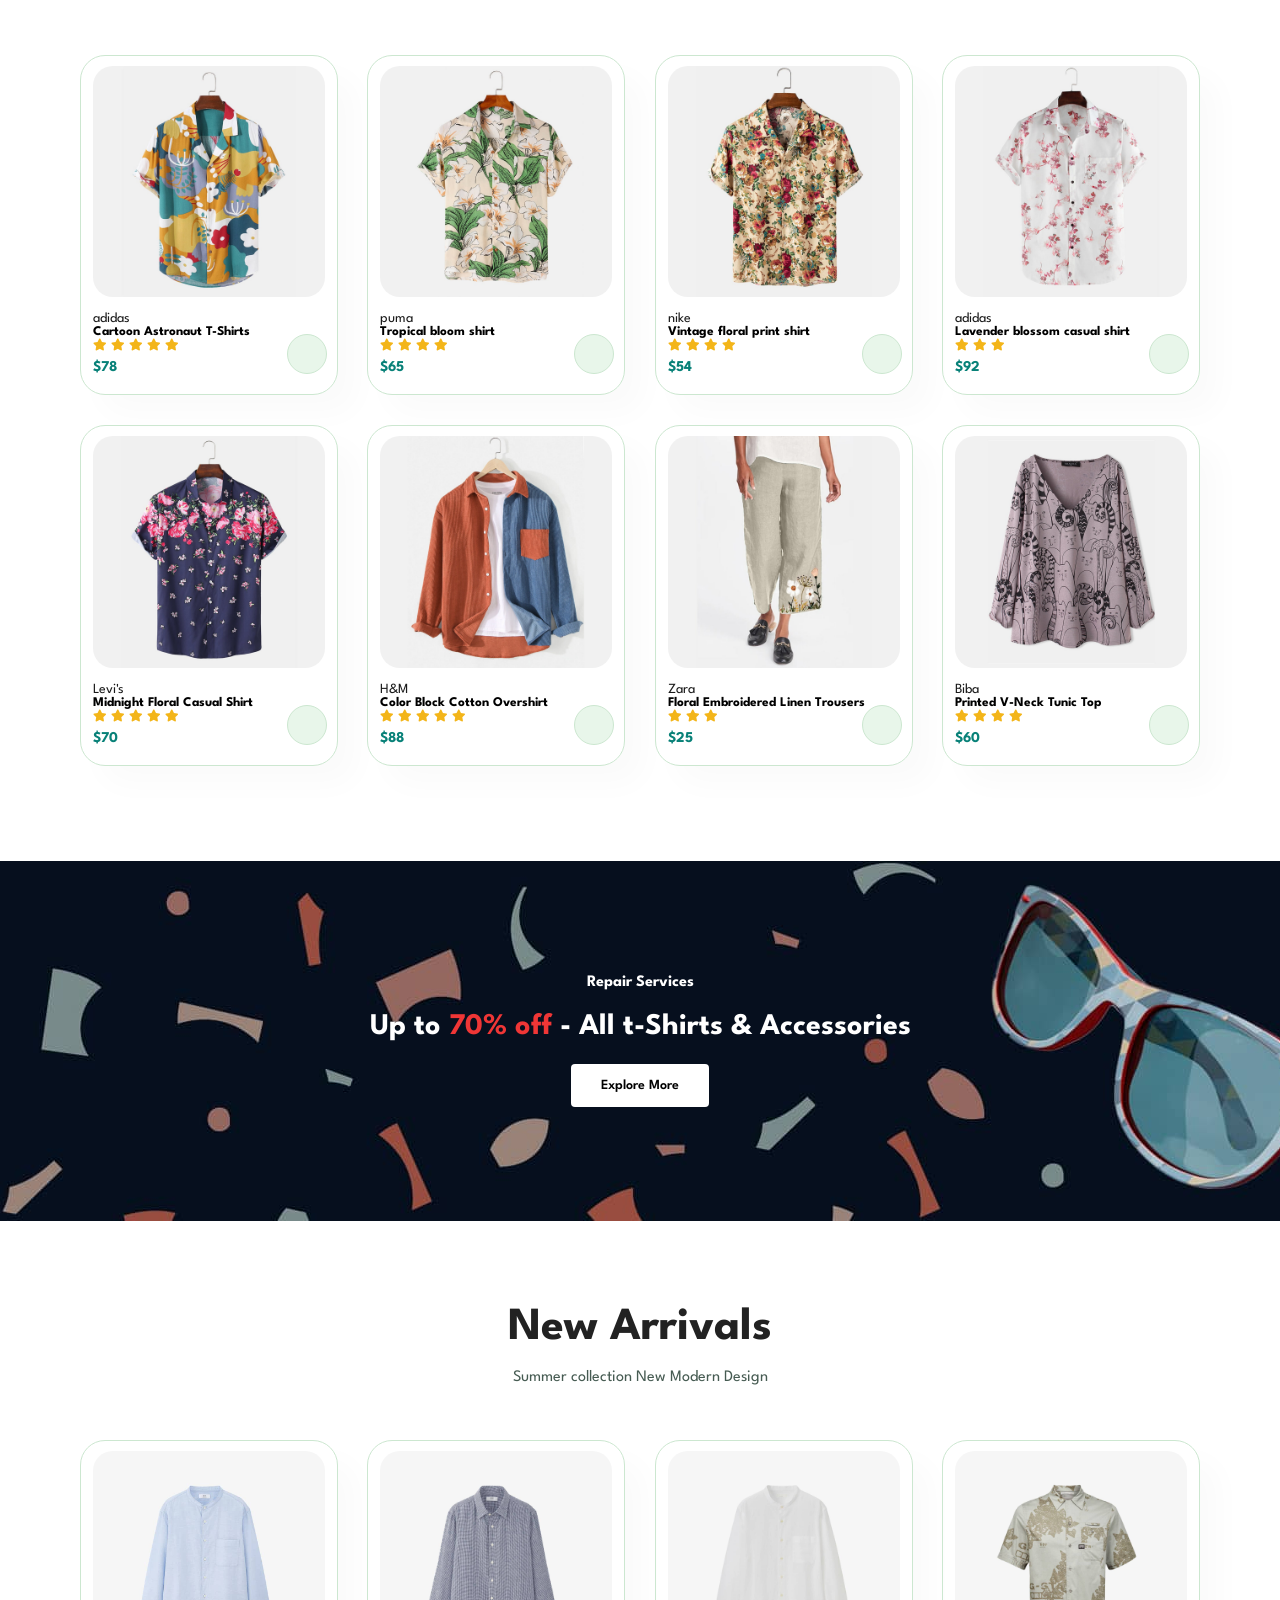
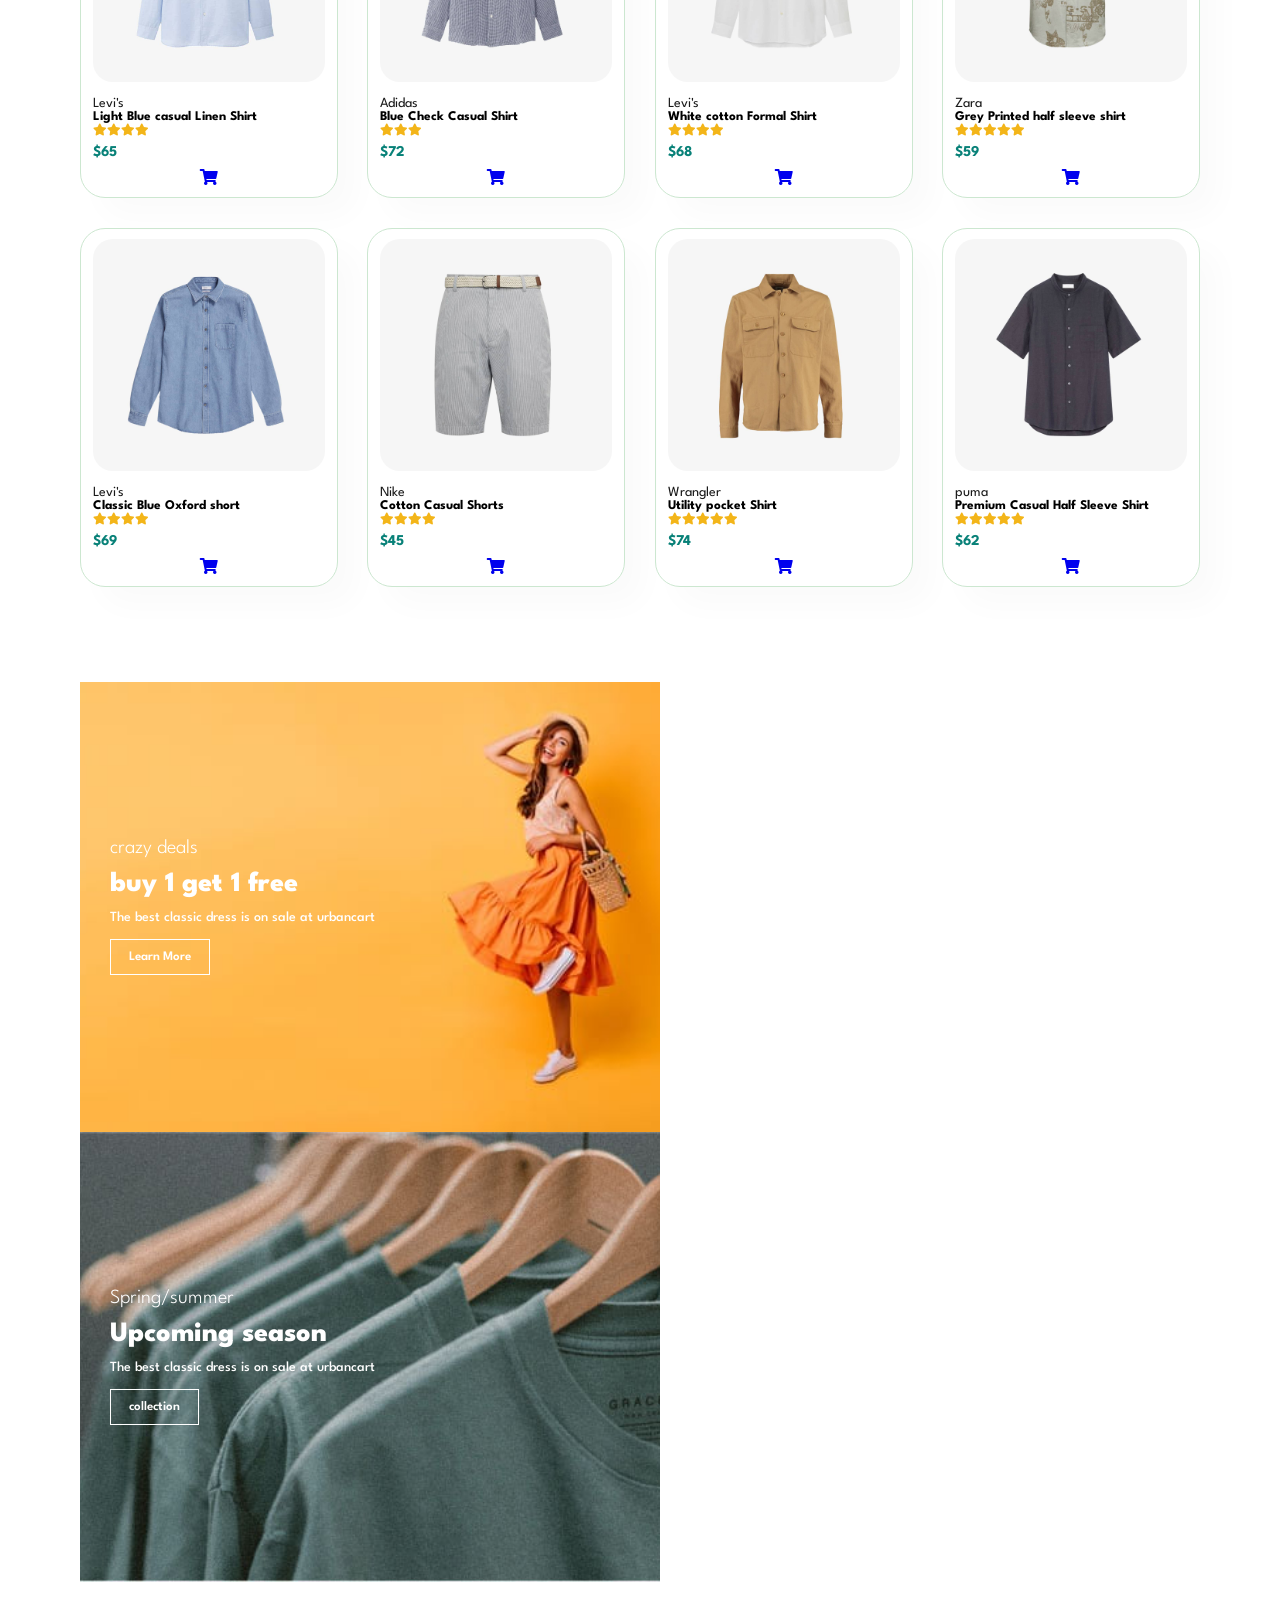
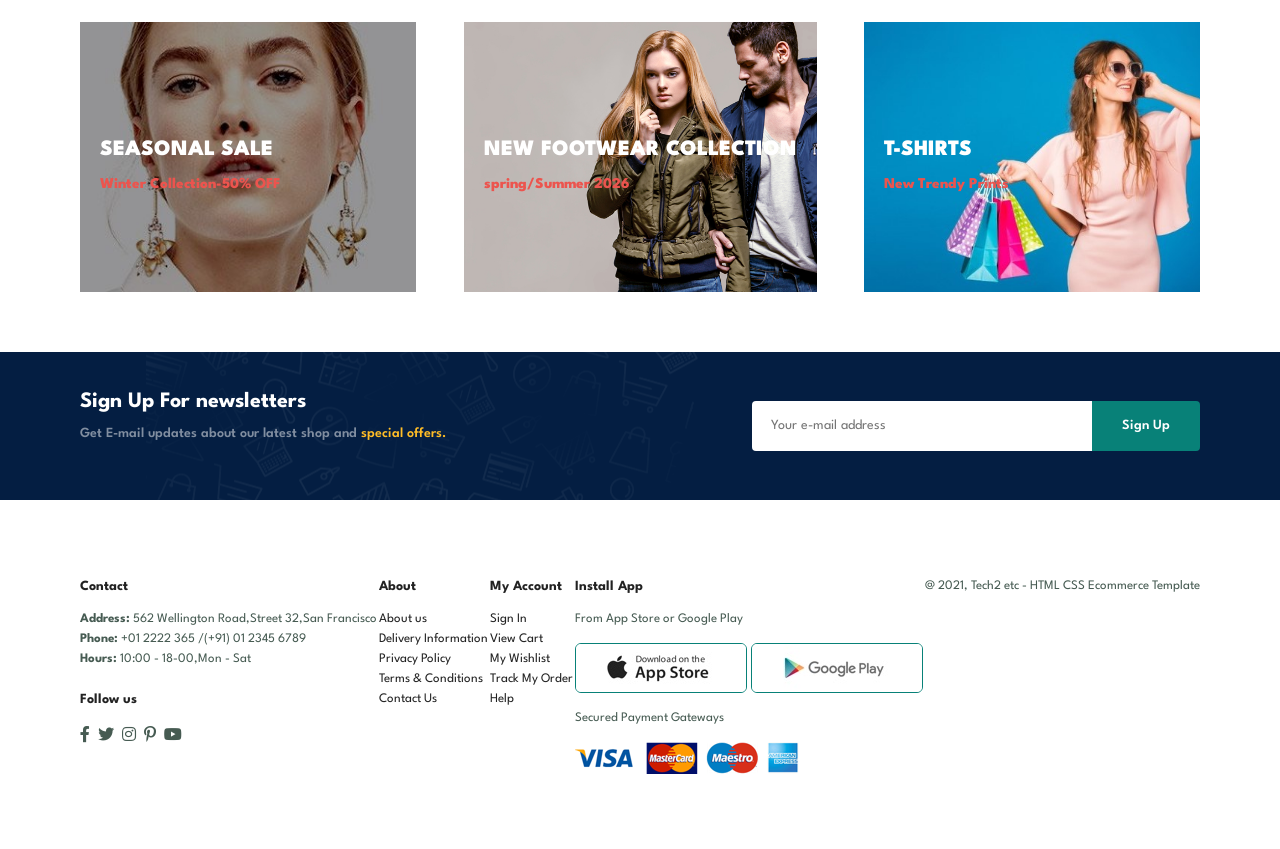
==== commit 98391d71: "Add files via upload" ====
--- a/index.html
+++ b/index.html
@@ -10,7 +10,7 @@
     </head>
     <body>
         <section id="header">
-<a href="#"> <img src="Picturess/logo2.png" class="logo" alt=""></a>
+<a href="#"> <img src="picturess/logo2.png" class="logo" alt=""></a>
 <div> 
     <ul id="navbar">
         <li><a class="active" href="index.html">Home</a></li>
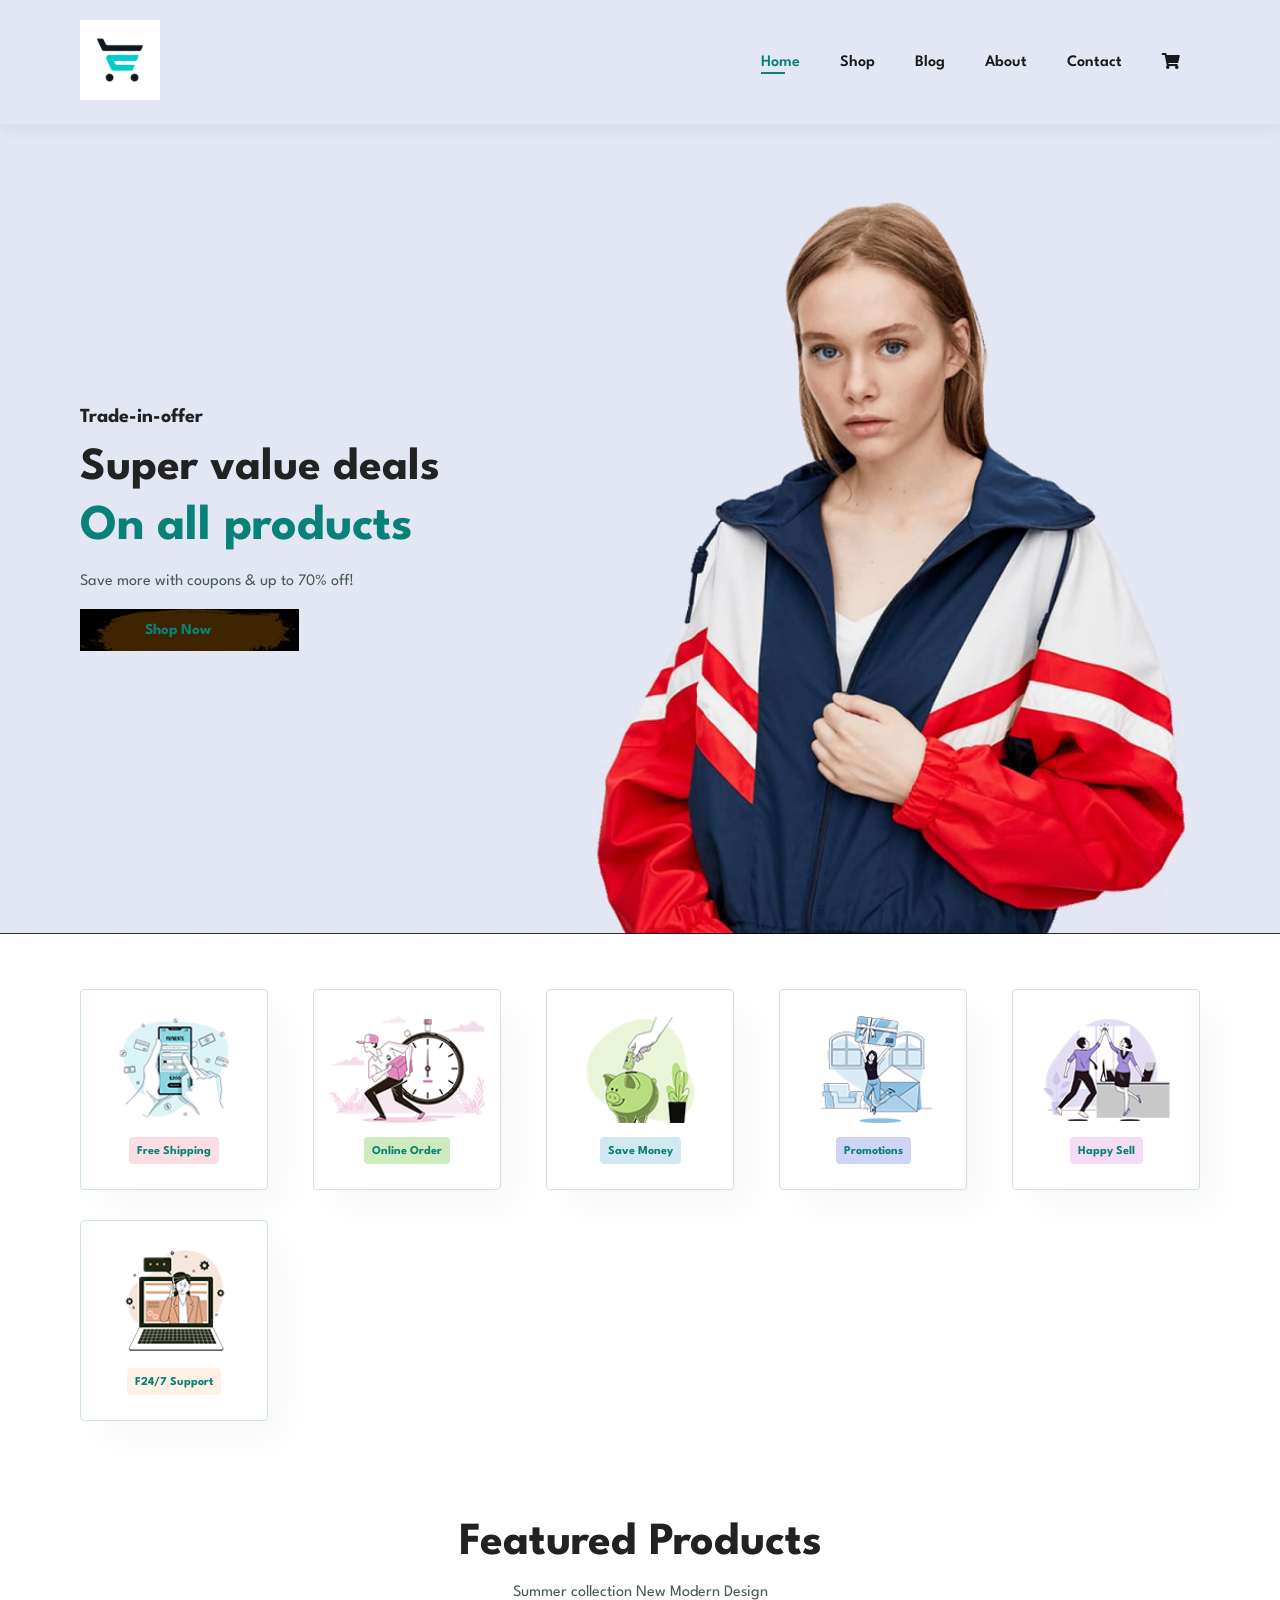
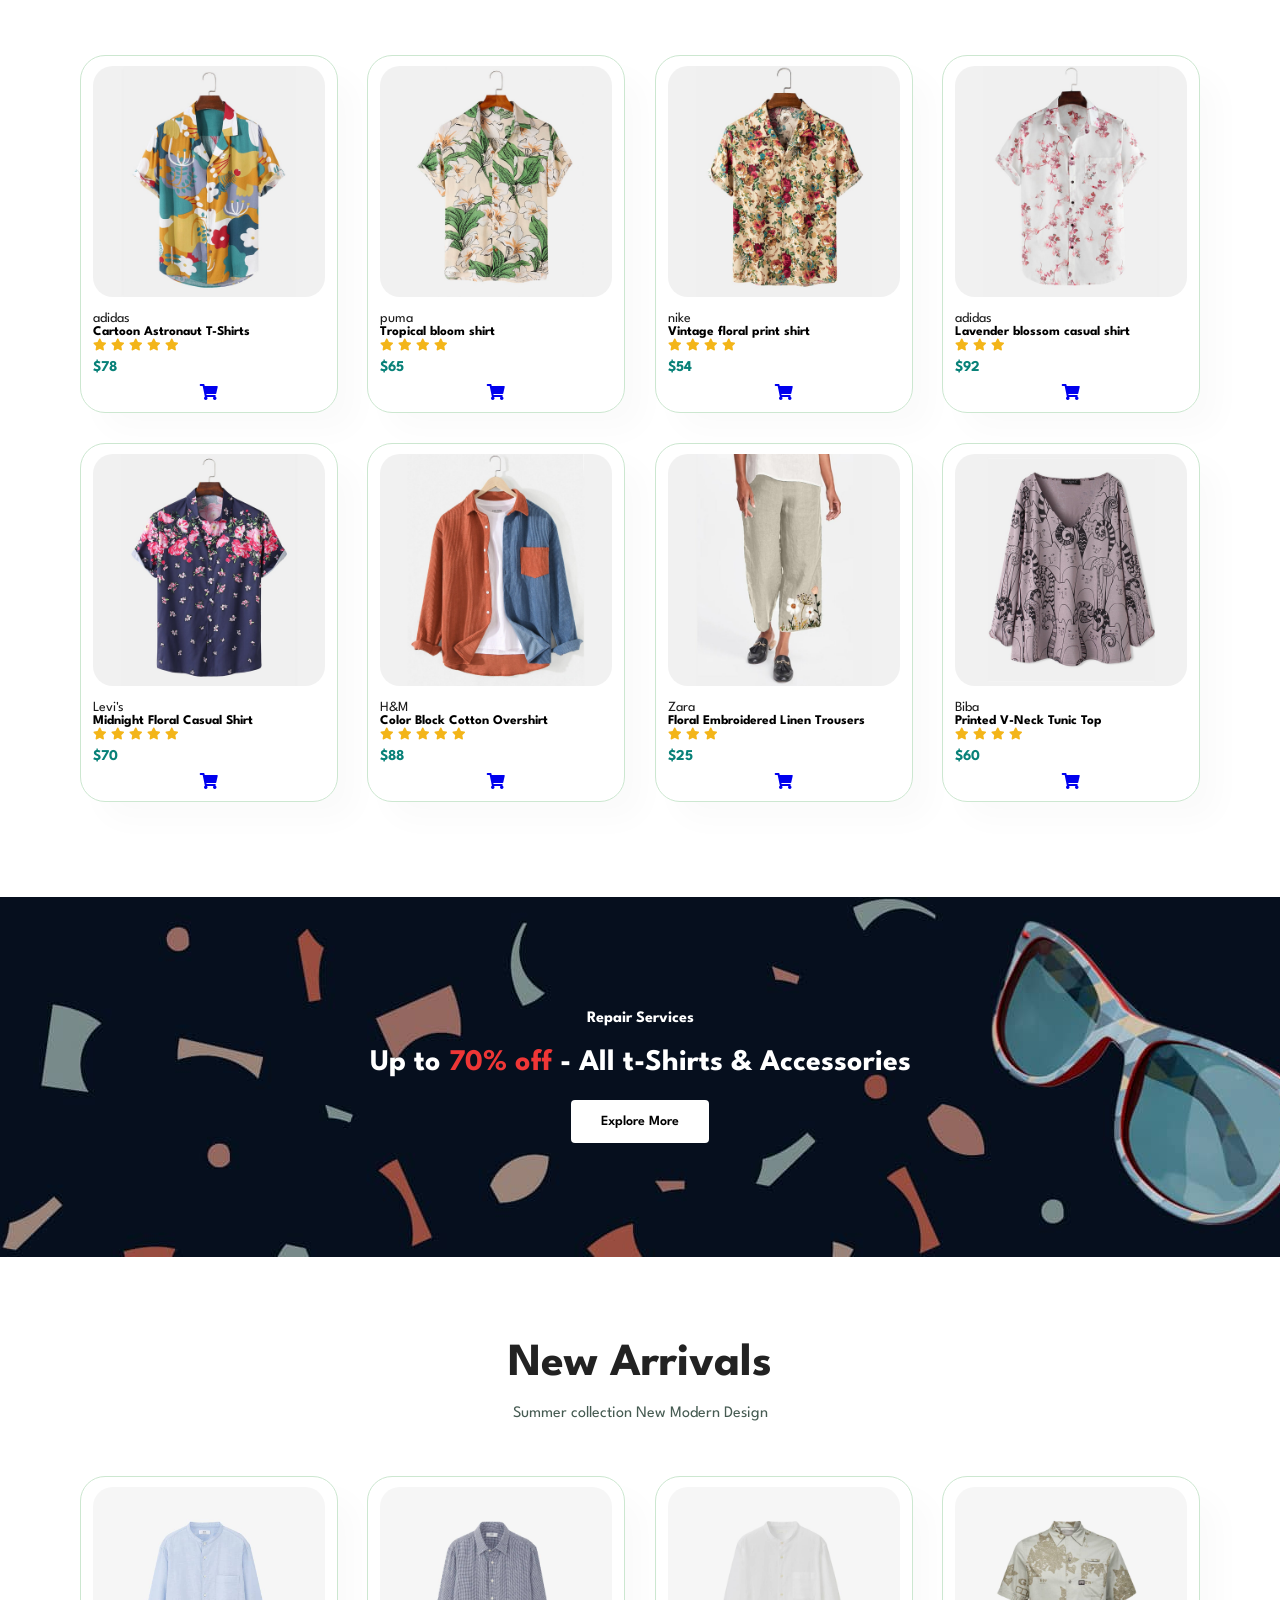
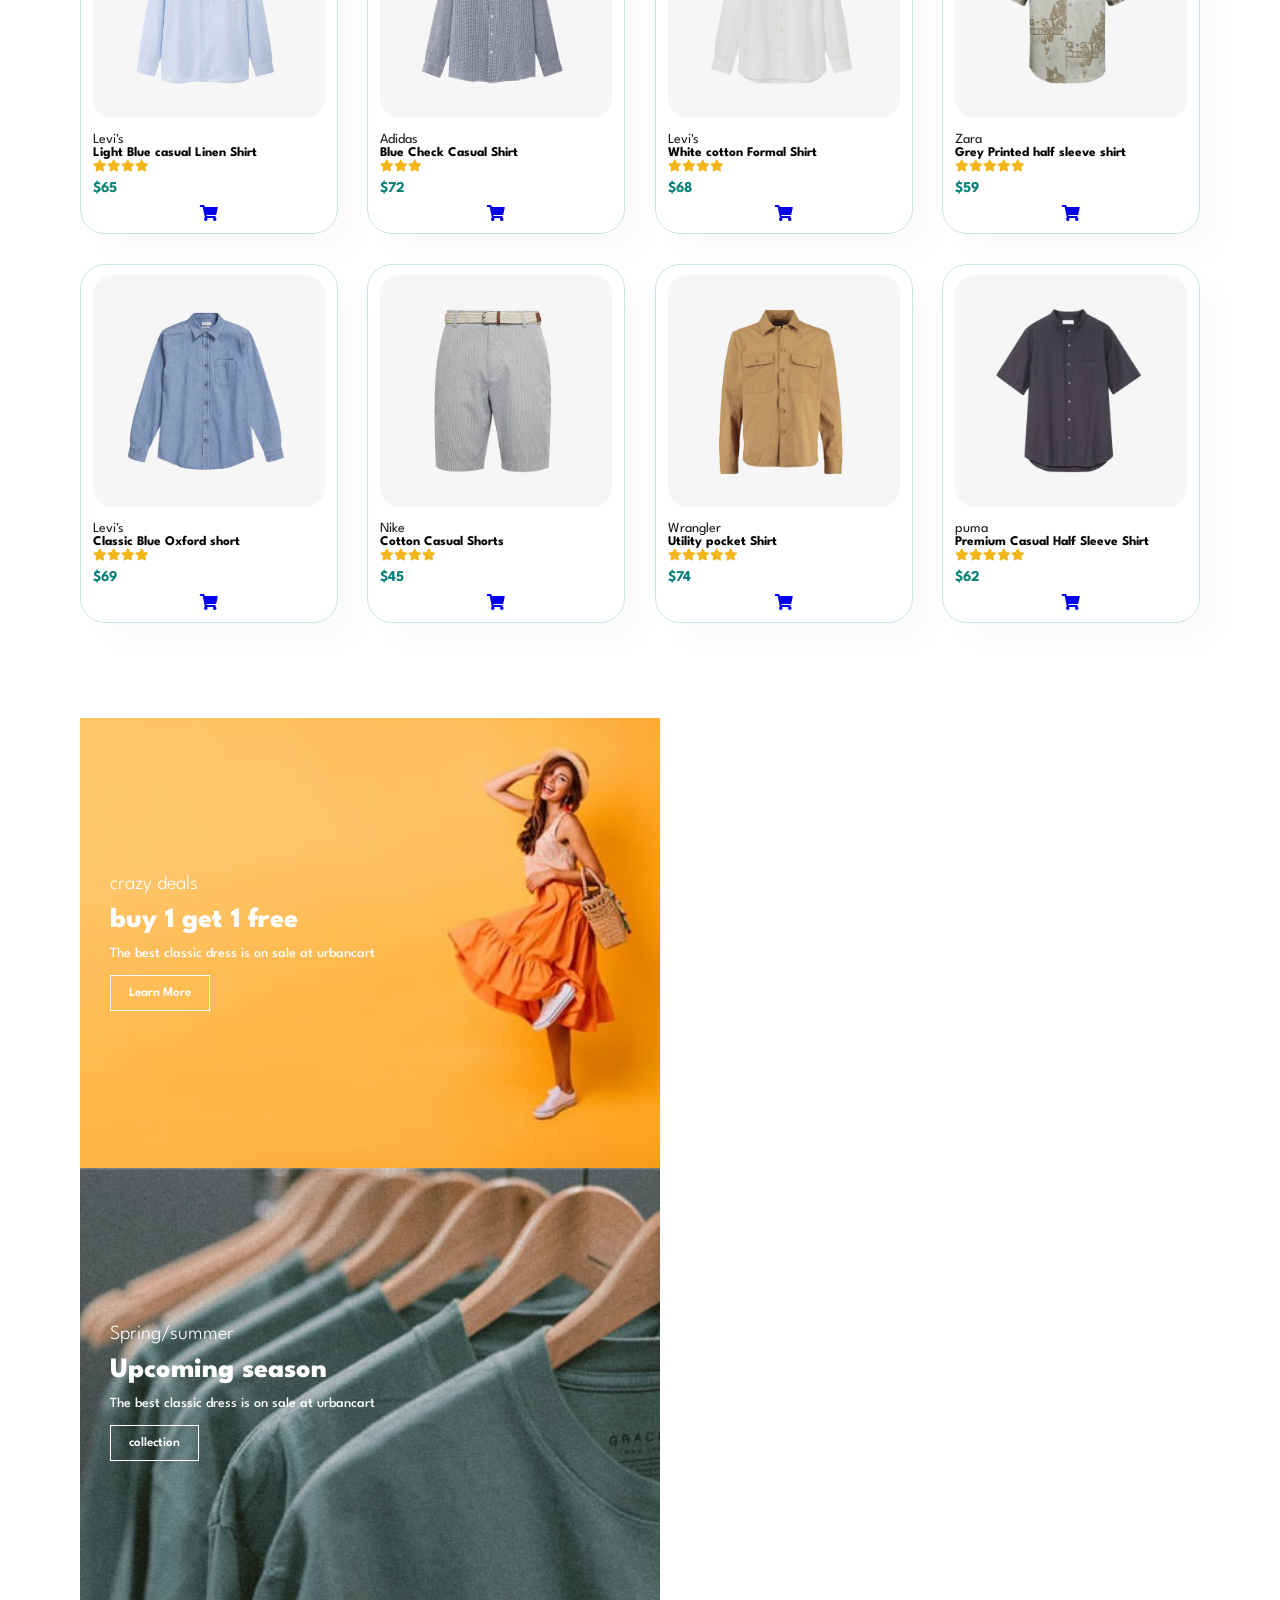
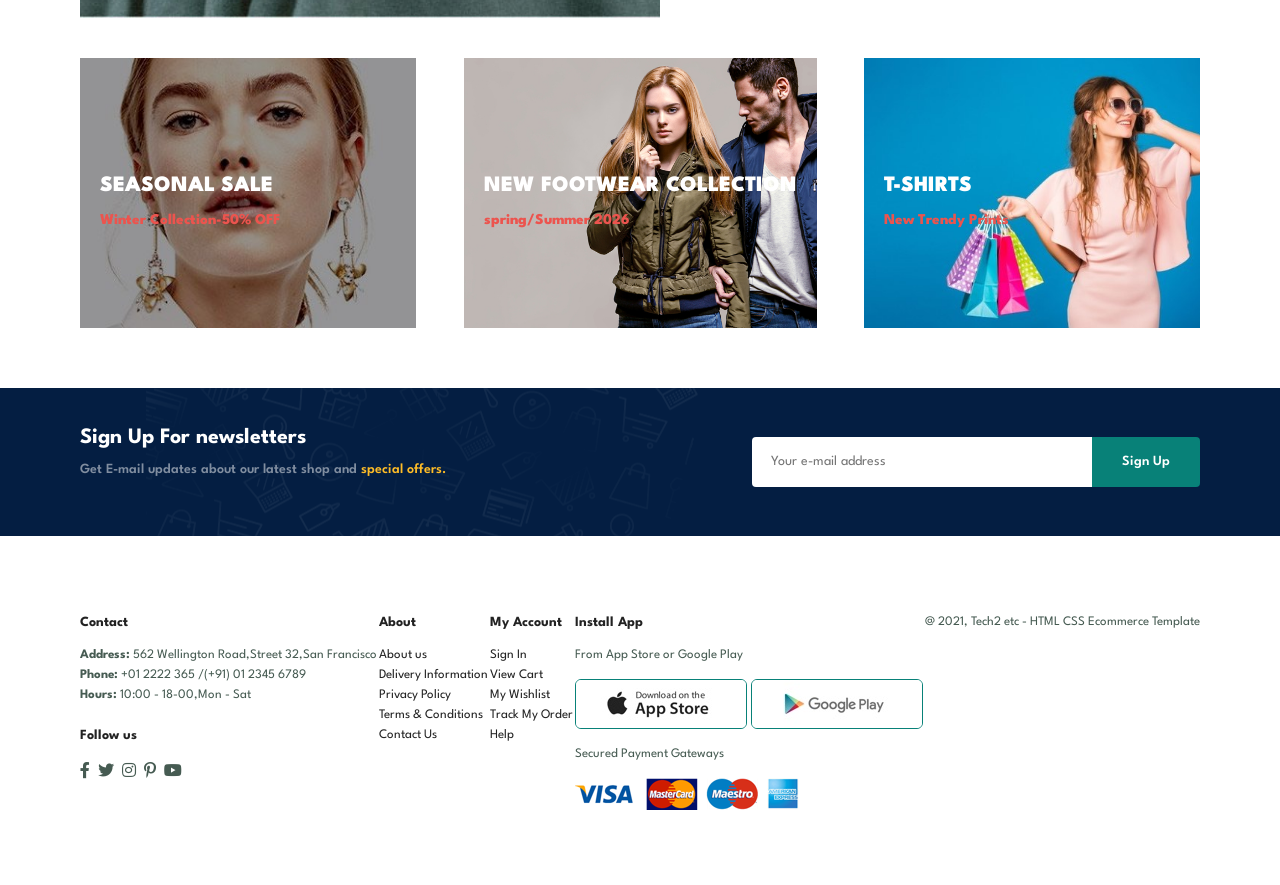
==== commit 29d8d30a: "Add files via upload" ====
--- a/index.html
+++ b/index.html
@@ -81,7 +81,7 @@
             </div>
             <h4>$78</h4>
         </div>
-        <a href="#"><i class="fas fa-shopping-cart cart"></i></a>
+        <a href="#"><i class="fas fa-shopping-cart"></i></a>
     </div>
 
         <div class="pro">
@@ -97,7 +97,7 @@
             </div>
             <h4>$65</h4>
         </div>
-        <a href="#"><i class="fas fa-shopping-cart cart"></i></a>
+        <a href="#"><i class="fas fa-shopping-cart"></i></a>
     </div>
 
         <div class="pro">
@@ -113,7 +113,7 @@
             </div>
             <h4>$54</h4>
         </div>
-        <a href="#"><i class="fas fa-shopping-cart cart"></i></a>
+        <a href="#"><i class="fas fa-shopping-cart"></i></a>
     </div>
 
         <div class="pro">
@@ -128,7 +128,7 @@
             </div>
             <h4>$92</h4>
         </div>
-        <a href="#"><i class="fas fa-shopping-cart cart"></i></a>
+        <a href="#"><i class="fas fa-shopping-cart"></i></a>
     </div>
 
         <div class="pro">
@@ -145,7 +145,7 @@
             </div>
             <h4>$70</h4>
         </div>
-        <a href="#"><i class="fas fa-shopping-cart cart"></i></a>
+        <a href="#"><i class="fas fa-shopping-cart"></i></a>
     </div>
 
         <div class="pro">
@@ -162,7 +162,7 @@
             </div>
             <h4>$88</h4>
         </div>
-        <a href="#"><i class="fas fa-shopping-cart cart"></i></a>
+        <a href="#"><i class="fas fa-shopping-cart"></i></a>
     </div>
 
         <div class="pro">
@@ -177,7 +177,7 @@
             </div>
             <h4>$25</h4>
         </div>
-        <a href="#"><i class="fas fa-shopping-cart cart"></i></a>
+        <a href="#"><i class="fas fa-shopping-cart"></i></a>
     </div>
 
         <div class="pro">
@@ -193,7 +193,7 @@
             </div>
             <h4>$60</h4>
         </div>
-        <a href="#"><i class="fas fa-shopping-cart cart"></i></a>
+        <a href="#"><i class="fas fa-shopping-cart"></i></a>
     </div>
 </div>
 </section>
